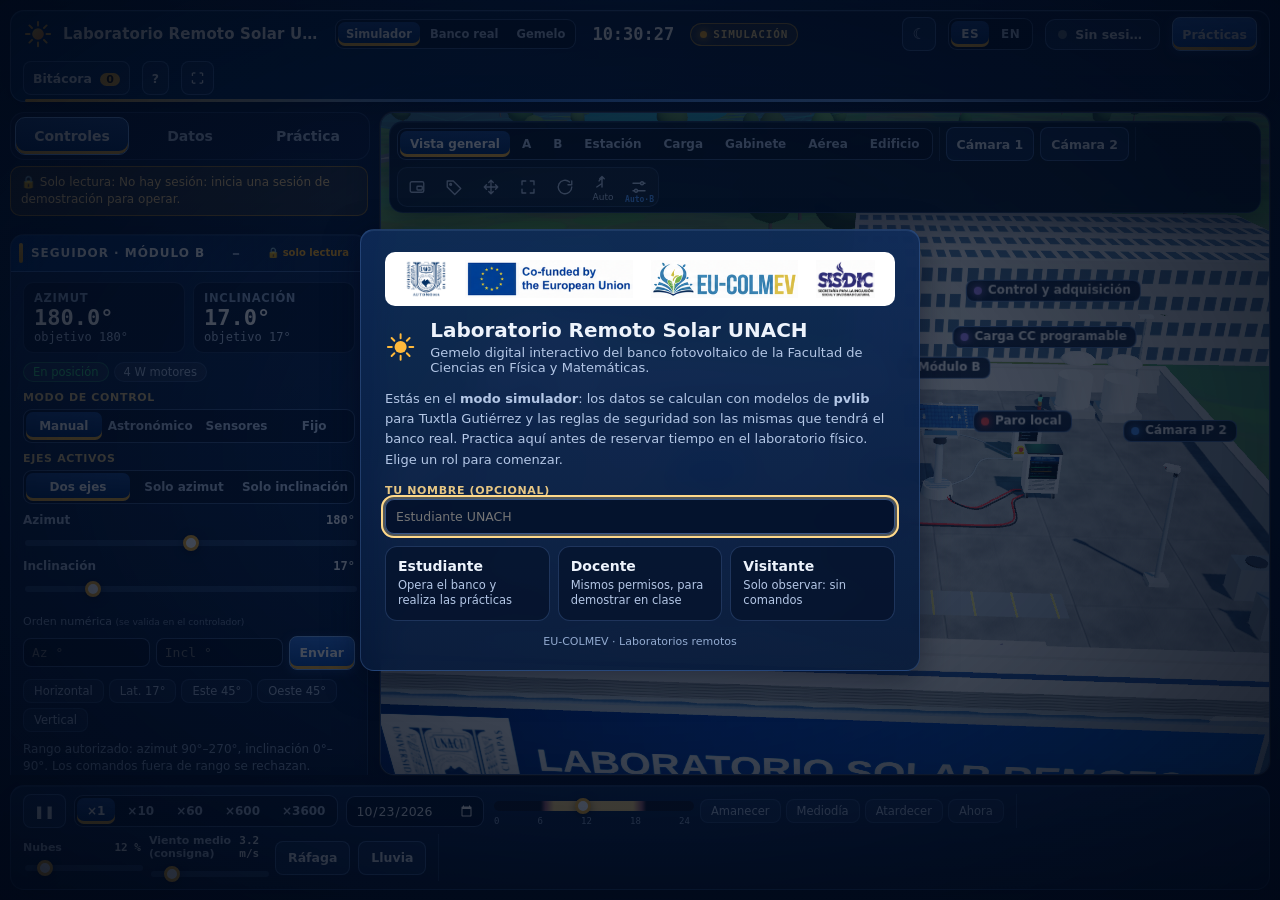
==== laboratorio-solar-3d/index.html @ a208cac0 "Merge pull request #14 from Jairomcarmona/claude/project-thread-ksfyck Sombreado parcial en el model" ====
<!doctype html>
<html lang="es">
<head>
  <meta charset="utf-8">
  <meta name="viewport" content="width=device-width, initial-scale=1, viewport-fit=cover">
  <title data-i18n="index.page.laboratorio_solar_remoto_unach">Laboratorio Solar Remoto UNACH</title>
  <meta name="description" content="Gemelo digital interactivo del laboratorio remoto de energía solar fotovoltaica de la UNACH (EU-COLMEV)">
  <meta name="color-scheme" content="dark">
  <link rel="stylesheet" href="css/styles.css">
  <link rel="stylesheet" href="css/theme.css">
  <script src="js/theme.js"></script>
</head>
<body>
<div id="glFail" class="modal" role="alertdialog" aria-labelledby="glFailTitle" aria-describedby="glFailText" hidden>
  <div class="card glass">
    <h2 id="glFailTitle" data-i18n="index.glFailTitle.no_se_pudieron_iniciar">No se pudieron iniciar los gráficos 3D</h2>
    <p class="lead" id="glFailText" data-i18n="index.glFailText.este_navegador_o_equipo">Este navegador o equipo no ofreció WebGL, que el simulador necesita para dibujar el banco. Tu avance guardado se conserva.</p>
    <ul class="lead">
      <li data-i18n="index.glFail.actualiza_el_navegador_chrome">Actualiza el navegador (Chrome, Edge, Firefox o Safari recientes) y reinicia la página.</li>
      <li data-i18n="index.glFail.activa_la_aceleracion_por">Activa la aceleración por hardware en los ajustes del navegador y cierra otras pestañas pesadas.</li>
      <li data-i18n-html="index.glFail.en_equipos_modestos_prueba">En equipos modestos prueba el modo de calidad baja: añade <code>?q=low</code> a la dirección.</li>
      <li data-i18n-html="index.glFail.comprueba_en_about_gpu">Comprueba en <code>about:gpu</code> (Chrome) o en <code>webglreport.com</code> si WebGL está disponible.</li>
    </ul>
    <p class="hint" id="glFailWhy"></p>
    <div class="row3"><button class="btn accent" type="button" id="glRetry" data-i18n="index.glRetry.reintentar">Reintentar</button><button class="btn" type="button" id="glLow" data-i18n="index.glLow.reintentar_en_calidad_baja">Reintentar en calidad baja</button></div>
  </div>
</div>
<div id="glLost" class="robanner linklost" role="alert" hidden><b>⚠</b> <span data-i18n="index.glLost.se_perdio_el_contexto">Se perdió el contexto gráfico (la tarjeta de video lo reinició). El simulador sigue calculando; la imagen 3D volverá sola. Si no vuelve, pulsa «Recargar».</span> <button class="btn" type="button" id="glReload" data-i18n="index.glReload.recargar">Recargar</button></div>
<div id="app">
  <header id="topbar" class="glass">
      <div class="brand">
        <svg viewBox="0 0 32 32" width="30" height="30" aria-hidden="true"><defs><linearGradient id="bg1" x1="0" y1="0" x2="1" y2="1"><stop offset="0" stop-color="#ffcf4d"/><stop offset="1" stop-color="#ff8a1f"/></linearGradient></defs><circle cx="16" cy="16" r="6.2" fill="url(#bg1)"/><g stroke="#ffb93b" stroke-width="2" stroke-linecap="round"><path d="M16 3v4M16 25v4M3 16h4M25 16h4M6.8 6.8l2.8 2.8M22.4 22.4l2.8 2.8M25.2 6.8l-2.8 2.8M9.6 22.4l-2.8 2.8"/></g></svg>
        <div><b data-i18n="index.topbar.laboratorio_remoto_solar_unach">Laboratorio Remoto Solar UNACH</b><span data-i18n="index.topbar.gemelo_digital_eu_colmev">Gemelo digital · EU-COLMEV</span></div>
      </div>
      <div class="seg" id="sourceSwitch" role="group" aria-label="Fuente de datos" data-i18n-attr="aria-label:index.sourceSwitch.fuente_de_datos">
        <button class="on" data-src="sim" title="Datos simulados con pvlib" data-i18n="index.sourceSwitch.simulador" data-i18n-attr="title:index.sourceSwitch.datos_simulados_con_pvlib">Simulador</button>
        <button data-src="ws" disabled title="Disponible cuando la página se sirve desde el servidor del laboratorio" data-i18n="index.sourceSwitch.banco_real" data-i18n-attr="title:index.sourceSwitch.disponible_cuando_la_pagina">Banco real</button>
        <button data-src="twin" disabled title="Modelo del simulador alimentado con el ambiente medido por el banco" data-i18n="index.sourceSwitch.gemelo" data-i18n-attr="title:index.sourceSwitch.modelo_del_simulador_alimentado">Gemelo</button>
      </div>
      <div class="clock" id="clock">
        <b id="clockTime">--:--:--</b>
        <span id="clockDate">—</span><em id="clockPause" class="clockpause"></em>
      </div>
      <div class="simbadge" id="simBadge" title="Modo simulador: datos calculados con pvlib. Pulsa ? para ver el alcance del modelo."><i></i>SIMULACIÓN</div>
      <div class="sunchip" id="sunChip" title="Posición solar calculada con el algoritmo validado contra pvlib" data-i18n-attr="title:index.sunChip.posicion_solar_calculada_con"><span id="sunIcon">☀</span><span id="sunTxt">—</span></div>
      <div class="spacer"></div>
            <button type="button" class="btn quiet" id="themeBtn" data-theme-toggle aria-pressed="false" aria-label="Cambiar tema claro/oscuro" title="Cambiar tema claro/oscuro"><span class="ico-dark" aria-hidden="true">☾</span><span class="ico-light" aria-hidden="true">☀</span></button>
            <div class="seg" id="langSwitch" role="group" aria-label="Idioma de la interfaz" data-i18n-attr="aria-label:ui.lang.label"><button type="button" data-lang="es" lang="es" title="Español" aria-pressed="true">ES</button><button type="button" data-lang="en" lang="en" title="English" aria-pressed="false">EN</button></div>
      <button class="chip" id="sessionBtn"><i class="led off"></i><span id="sessionTxt">Sin sesión</span></button>
      <button class="btn accent" id="btnPractices" data-i18n="index.btnPractices.practicas">Prácticas</button>
      <button class="btn" id="btnLog"><span data-i18n="index.btnLog.bitacora">Bitácora</span> <em id="logCount">0</em></button>
      <button class="btn icon" id="btnHelp" title="Ayuda y atajos (?)" aria-label="Ayuda y atajos de teclado" data-i18n-attr="title:index.btnHelp.ayuda_y_atajos;aria-label:index.btnHelp.ayuda_y_atajos_de">?</button>
      <button class="btn icon" id="btnFull" title="Pantalla completa" aria-label="Pantalla completa" data-i18n-attr="title:index.btnFull.pantalla_completa;aria-label:index.btnFull.pantalla_completa">⛶</button>
    </header>
  <nav id="viewtabs" role="tablist" aria-label="Secciones" aria-orientation="horizontal" data-i18n-attr="aria-label:index.viewtabs.secciones">
    <button role="tab" data-view="scene" id="vtScene" aria-controls="stagecell" data-i18n="index.vtScene.escena">Escena</button>
    <button role="tab" data-view="controls" id="vtControls" aria-controls="left" data-i18n="index.vtControls.controles">Controles</button>
    <button role="tab" data-view="data" id="vtData" aria-controls="right" data-i18n="index.vtData.datos">Datos</button>
    <button role="tab" data-view="practice" id="vtPractice" aria-controls="sidePractice" data-i18n="index.vtPractice.practica">Práctica</button>
  </nav>
  <aside id="left" class="col">
      <div id="linkBanner" class="robanner linklost" role="status" hidden><b>⚠</b> <span id="linkTxt" data-i18n="index.linkBanner.enlace_con_el_banco">Enlace con el banco cortado (simulado). Lo que ves es el estado de la simulación local, no telemetría recibida del banco. Si el enlace sigue cortado, el watchdog llevará el seguidor a posición segura y bloqueará la operación.</span></div>
      <div id="roBanner" class="robanner" role="status" hidden><b>🔒</b> <span id="roTxt"></span></div>
      <p class="robanner" id="twinCtlNote" role="status" hidden data-i18n="index.twinCtlNote.gemelo_solo_observacion">Modo Gemelo: solo observación. Los controles están atenuados porque aquí no se opera el banco; para operarlo usa «Banco real».</p>
      <section class="panel glass" id="pTracker">
        <h3><span data-i18n="index.pTracker.seguidor_modulo_b">Seguidor · Módulo B</span> <button class="fold" aria-label="Plegar" data-i18n-attr="aria-label:index.pTracker.plegar">–</button></h3>
        <div class="body">
          <div class="row2 stat">
            <div><label data-i18n="index.pTracker.azimut">Azimut</label><b id="trAz">—</b><small id="trAzT">objetivo —</small></div>
            <div><label data-i18n="index.pTracker.inclinacion">Inclinación</label><b id="trTilt">—</b><small id="trTiltT">objetivo —</small></div>
          </div>
          <div id="trState" class="statebar"></div>
          <label class="lbl" data-i18n="index.pTracker.modo_de_control">Modo de control</label>
          <div class="seg wide" id="trModes">
            <button data-mode="manual" data-i18n="index.trModes.manual">Manual</button><button data-mode="astro" data-i18n="index.trModes.astronomico">Astronómico</button><button data-mode="sensor" data-i18n="index.trModes.sensores">Sensores</button><button data-mode="fixed" data-i18n="index.trModes.fijo">Fijo</button>
          </div>
          <label class="lbl" data-i18n="index.pTracker.ejes_activos">Ejes activos</label>
          <div class="seg wide" id="trAxes">
            <button data-axes="both" data-i18n="index.trAxes.dos_ejes">Dos ejes</button><button data-axes="az" data-i18n="index.trAxes.solo_azimut">Solo azimut</button><button data-axes="tilt" data-i18n="index.trAxes.solo_inclinacion">Solo inclinación</button>
          </div>
          <div class="slider"><label for="azSlider"><span data-i18n="index.pTracker.azimut">Azimut</span> <output id="azOut">180°</output></label><input type="range" id="azSlider" min="60" max="300" step="1" value="180"></div>
          <div class="slider"><label for="tiltSlider"><span data-i18n="index.pTracker.inclinacion">Inclinación</span> <output id="tiltOut">17°</output></label><input type="range" id="tiltSlider" min="0" max="100" step="1" value="17"></div>
          <div class="numcmd" id="trNum">
            <label data-i18n-html="index.trNum.orden_numerica_se_valida">Orden numérica <small>(se valida en el controlador)</small></label>
            <div class="numrow"><input type="number" id="numAz" step="0.1" placeholder="Az °" aria-label="Azimut en grados" data-i18n-attr="aria-label:index.numAz.azimut_en_grados;placeholder:index.numAz.az"><input type="number" id="numTilt" step="0.1" placeholder="Incl °" aria-label="Inclinación en grados" data-i18n-attr="aria-label:index.numTilt.inclinacion_en_grados;placeholder:index.numTilt.incl"><button class="btn accent" id="btnNumGo" data-i18n="index.btnNumGo.enviar">Enviar</button></div>
          </div>
          <div class="chips" id="trPresets">
            <button data-az="180" data-tilt="0" data-i18n="index.trPresets.horizontal">Horizontal</button><button data-az="180" data-tilt="17" data-i18n="index.trPresets.lat_17">Lat. 17°</button><button data-az="120" data-tilt="45" data-i18n="index.trPresets.este_45">Este 45°</button><button data-az="240" data-tilt="45" data-i18n="index.trPresets.oeste_45">Oeste 45°</button><button data-az="180" data-tilt="90" data-i18n="index.trPresets.vertical">Vertical</button>
          </div>
          <p class="hint" id="trHint">Rango autorizado: azimut 90°–270°, inclinación 0°–90°. Los comandos fuera de rango se rechazan.</p>
        </div>
      </section>

      <section class="panel glass" id="pLoad">
        <h3><span data-i18n="index.pLoad.carga_cc_programable">Carga CC programable</span> <button class="fold" aria-label="Plegar" data-i18n-attr="aria-label:index.pLoad.plegar">–</button></h3>
        <div class="body">
          <div class="seg wide wrap" id="loadModes">
            <button data-mode="mppt" data-gloss-hint="mppt" data-i18n="index.loadModes.mppt">MPPT</button><button data-mode="cv" data-i18n="index.loadModes.tension">Tensión</button><button data-mode="cr" data-i18n="index.loadModes.resistencia">Resistencia</button><button data-mode="oc" data-i18n="index.loadModes.abierto">Abierto</button><button data-mode="sc" data-i18n="index.loadModes.cortocirc">Cortocirc.</button>
          </div>
          <div class="slider" id="loadSliderWrap"><label for="loadSp"><span id="loadSpLabel">Tensión</span> <output id="loadSpOut">82 % Voc</output></label><input type="range" id="loadSp" min="5" max="100" step="1" value="82"></div>
          <div class="numrow" id="loadNumRow"><input type="number" id="loadNum" step="0.1" aria-label="Valor de consigna" data-i18n-attr="aria-label:index.loadNum.valor_de_consigna"><span id="loadNumUnit">% Voc</span><button class="btn" id="btnLoadNum" data-i18n="index.btnLoadNum.aplicar">Aplicar</button></div>
          <button class="btn wide accent" id="btnSweep">Barrido I‑V automático (10 s)</button>
          <p class="hint" data-i18n="index.pLoad.el_barrido_fija_el">El barrido fija el tiempo en ×1 y recorre la tensión de 0 a Voc en ambos módulos al mismo tiempo.</p>
        </div>
      </section>

      <section class="panel glass" id="pSafety">
        <h3><span data-i18n="index.pSafety.seguridad_y_enlace">Seguridad y enlace</span> <button class="fold" aria-label="Plegar" data-i18n-attr="aria-label:index.pSafety.plegar">–</button></h3>
        <div class="body">
          <div class="safebadge" id="safeBadge"><i class="lamp green"></i><div><b id="safeState">Normal</b><small id="safeDetail">Todos los enclavamientos cumplidos</small></div></div>
          <div class="gauge"><label><span data-i18n="index.pSafety.viento">Viento</span> <output id="windOut">0 m/s</output></label><div class="bar"><i id="windBar"></i><u id="windThr"></u></div></div>
          <div class="row3">
            <button class="btn danger" id="btnEstop" data-i18n="index.btnEstop.paro_de_emergencia">Paro de emergencia</button>
            <button class="btn" id="btnReset" title="Solo el técnico en sitio puede restablecer" data-i18n="index.btnReset.restablecer_tecnico" data-i18n-attr="title:index.btnReset.solo_el_tecnico_en">Restablecer (técnico)</button>
          </div>
          <div class="row3">
            <button class="btn" id="btnComms">Cortar enlace</button>
            <button class="btn" id="btnAck" data-i18n="index.btnAck.reconocer_falla">Reconocer falla</button>
          </div>
          <p class="hint" id="safeHint" data-i18n="index.safeHint.los_limites_de_proteccion">Los límites de protección los gestiona el controlador local.</p>
        </div>
      </section>
    </aside>
  <div class="sep" id="sepL" role="separator" aria-orientation="vertical" aria-label="Ajustar el ancho del panel de controles" aria-controls="left" tabindex="0" data-i18n-attr="aria-label:index.sepL.ajustar_el_ancho_del"></div>
  <main id="stagecell" aria-label="Escena 3D del laboratorio" data-i18n-attr="aria-label:index.stagecell.escena_3d_del_laboratorio">
    <div id="stage"></div>
    <div id="overlay">
      <nav id="viewbar" class="glass">
      <div class="seg" id="viewSeg"></div>
      <span class="sep"></span>
      <button class="btn" id="btnCam1" data-i18n="index.btnCam1.camara_1">Cámara 1</button><button class="btn" id="btnCam2" data-i18n="index.btnCam2.camara_2">Cámara 2</button>
      <span class="sep"></span>
      <div id="tools" role="group" aria-label="Herramientas de vista" data-i18n-attr="aria-label:index.tools.herramientas_de_vista">
        <button class="tbtn" id="btnPip" title="Imagen de la cámara 2 en un recuadro" data-i18n-attr="title:index.btnPip.imagen_de_la_camara"><svg viewBox="0 0 24 24" width="18" height="18" fill="none" stroke="currentColor" stroke-width="1.8" stroke-linecap="round" stroke-linejoin="round" aria-hidden="true"><rect x="3" y="5" width="18" height="14" rx="2"/><rect x="12" y="11" width="7" height="5" rx="1"/></svg></button>
        <button class="tbtn" id="btnLabels" title="Etiquetas: principales / todas / ninguna (L)"><svg viewBox="0 0 24 24" width="18" height="18" fill="none" stroke="currentColor" stroke-width="1.8" stroke-linecap="round" stroke-linejoin="round" aria-hidden="true"><path d="M3 12V4h8l10 10-8 8z"/><circle cx="7.5" cy="8.5" r="1.2"/></svg></button>
        <button class="tbtn" id="btnFree" title="Cámara libre: W A S D, Q/E, arrastrar (F)" data-i18n-attr="title:index.btnFree.camara_libre_w_a"><svg viewBox="0 0 24 24" width="18" height="18" fill="none" stroke="currentColor" stroke-width="1.8" stroke-linecap="round" stroke-linejoin="round" aria-hidden="true"><path d="M12 3v18M3 12h18M12 3l-3 3M12 3l3 3M12 21l-3-3M12 21l3-3M3 12l3-3M3 12l3 3M21 12l-3-3M21 12l-3 3"/></svg></button>
        <button class="tbtn" id="btnClean" title="Vista limpia: oculta paneles (H)" data-i18n-attr="title:index.btnClean.vista_limpia_oculta_paneles"><svg viewBox="0 0 24 24" width="18" height="18" fill="none" stroke="currentColor" stroke-width="1.8" stroke-linecap="round" stroke-linejoin="round" aria-hidden="true"><path d="M4 9V4h5M20 9V4h-5M4 15v5h5M20 15v5h-5"/></svg></button>
        <button class="tbtn" id="btnOrbit" title="Rotación automática" data-i18n-attr="title:index.btnOrbit.rotacion_automatica"><svg viewBox="0 0 24 24" width="18" height="18" fill="none" stroke="currentColor" stroke-width="1.8" stroke-linecap="round" stroke-linejoin="round" aria-hidden="true"><path d="M21 12a9 9 0 1 1-3-6.7"/><path d="M21 4v5h-5"/></svg></button>
        <button class="tbtn" id="btnAids" title="Ayudas 3D" aria-label="Ayudas 3D" data-i18n-attr="title:index.btnAids.ayudas_3d;aria-label:index.btnAids.ayudas_3d"><svg viewBox="0 0 24 24" width="18" height="18" fill="none" stroke="currentColor" stroke-width="1.8" stroke-linecap="round" stroke-linejoin="round" aria-hidden="true"><path d="M12 20V6M12 6l-3 3M12 6l3 3"/><path d="M5 20l6-4"/><path d="M8 12a5 5 0 0 1 4-3"/></svg><span class="tl" id="aidsTxt">Auto</span></button>
        <button class="tbtn" id="btnQuality" title="Calidad gráfica" data-i18n-attr="title:index.btnQuality.calidad_grafica"><svg viewBox="0 0 24 24" width="18" height="18" fill="none" stroke="currentColor" stroke-width="1.8" stroke-linecap="round" stroke-linejoin="round" aria-hidden="true"><path d="M4 7h10M18 7h2M4 17h2M10 17h10"/><circle cx="16" cy="7" r="2"/><circle cx="8" cy="17" r="2"/></svg><small id="qTxt">Auto</small></button>
      </div>
    </nav>
      <div id="midcol">
    <div id="practiceGuide" class="glass" hidden></div>
    <div id="infocard" class="glass" hidden>
      <button class="x" aria-label="Cerrar" data-i18n-attr="aria-label:index.infocard.cerrar">×</button>
      <span class="kind" id="icKind"></span>
      <h4 id="icTitle"></h4>
      <p id="icText"></p>
      <dl id="icLive"></dl>
      <div class="row3"><button class="btn" id="icFocus" data-i18n="index.icFocus.acercar_camara">Acercar cámara</button><button class="btn" id="icCam" hidden data-i18n="index.icCam.ver_camara">Ver cámara</button></div>
    </div>
    <div id="logpanel" class="glass" hidden>
      <h3><span data-i18n="index.logpanel.bitacora_de_la_sesion">Bitácora de la sesión</span> <button class="x" aria-label="Cerrar" data-i18n-attr="aria-label:index.logpanel.cerrar">×</button></h3>
      <div class="chips" id="logFilter"><button class="on" data-f="all" data-i18n="index.logFilter.todo">Todo</button><button data-f="cmd" data-i18n="index.logFilter.comandos">Comandos</button><button data-f="warn" data-i18n="index.logFilter.alertas">Alertas</button></div>
      <ol id="logList"></ol>
    </div>

    </div>
    </div>
    
    <div id="povOverlay" hidden>
      <div class="rec"><i></i><b id="povName" data-i18n="app.cam_1_vista_general">CÁM 1</b><span id="povTime">—</span></div>
      <button class="btn" id="povExit" data-i18n="index.povExit.salir_de_la_camara">Salir de la cámara</button>
      <div class="povmeta" id="povMeta"></div>
    </div>
    <div id="freeHud" class="glass" hidden data-i18n-html="index.freeHud.camara_libre_w_a"><b>Cámara libre</b> · <kbd>W A S D</kbd> mover · <kbd>Q</kbd>/<kbd>E</kbd> bajar/subir · arrastra para mirar · <kbd>Shift</kbd> rápido · rueda = velocidad · <kbd>F</kbd> o <kbd>Esc</kbd> salir</div>
  </main>
  <div class="sep" id="sepR" role="separator" aria-orientation="vertical" aria-label="Ajustar el ancho del panel de datos" aria-controls="right" tabindex="0" data-i18n-attr="aria-label:index.sepR.ajustar_el_ancho_del"></div>
  <aside id="right" class="col">
      <section class="panel glass" id="pData">
        <h3><span data-i18n="index.pData.telemetria_en_vivo">Telemetría en vivo</span> <button class="fold" aria-label="Plegar" data-i18n-attr="aria-label:index.pData.plegar">–</button></h3>
        <div class="body">
          <div class="twinbox" id="twinBox" hidden>
            <div class="robanner twinwarn" id="twinWarn" role="status" hidden></div>
            <table class="mini twintbl" aria-labelledby="twinCap">
              <caption id="twinCap" data-i18n="index.twinbox.medido_modelo_diferencia">Banco medido contra modelo del gemelo</caption>
              <thead><tr><th scope="col"></th><th scope="col" data-i18n="index.twinbox.medido">Medido</th><th scope="col" data-i18n="index.twinbox.modelo">Modelo</th><th scope="col" data-i18n="index.twinbox.diferencia">Diferencia</th></tr></thead>
              <tbody>
                <tr><th scope="row">A</th><td id="twAm">—</td><td id="twAmod">—</td><td id="twAd">—</td></tr>
                <tr><th scope="row">B</th><td id="twBm">—</td><td id="twBmod">—</td><td id="twBd">—</td></tr>
              </tbody>
            </table>
            <p class="hint" id="twinUnc"></p>
          </div>
          <div class="cmp">
            <div class="mod a" id="cardA">
              <header><b>A</b><span data-i18n="index.cardA.fijo_180_17">fijo · 180° / 17°</span></header>
              <div class="big"><b id="pA">0</b><small>W</small></div>
              <div class="pbar"><i id="pAbar"></i><u id="pAmax"></u></div>
              <p class="shadeinfo" id="shA" role="status" hidden></p>
              <dl><dt>G</dt><dd id="gA">0</dd><dt data-i18n="index.cardA.t_celda">T celda</dt><dd id="tA">0</dd><dt>V</dt><dd id="vA">0</dd><dt>I</dt><dd id="iA">0</dd><dt>E</dt><dd id="eA">0</dd><dt>η</dt><dd id="etaA">0</dd></dl>
            </div>
            <div class="gains">
              <div class="gain" id="diffBadge"><small data-i18n="index.diffBadge.diferencia_de_potencia_ahora">Diferencia de potencia ahora</small><b id="diffTxt">—</b><em>P_B/P_A − 1</em></div>
              <div class="gain" id="gainBadge"><small data-i18n="index.gainBadge.ganancia_de_energia_de">Ganancia de energía de esta corrida</small><b id="gainTxt">—</b><em>E_B/E_A − 1</em></div>
            </div>
            <div class="mod b" id="cardB">
              <header><b>B</b><span id="bOrient">móvil</span></header>
              <div class="big"><b id="pB">0</b><small>W</small></div>
              <div class="pbar"><i id="pBbar"></i><u id="pBmax"></u></div>
              <p class="shadeinfo" id="shB" role="status" hidden></p>
              <dl><dt>G</dt><dd id="gB">0</dd><dt data-i18n="index.cardB.t_celda">T celda</dt><dd id="tB">0</dd><dt>V</dt><dd id="vB">0</dd><dt>I</dt><dd id="iB">0</dd><dt>E</dt><dd id="eB">0</dd><dt>η</dt><dd id="etaB">0</dd></dl>
            </div>
          </div>
          <div class="envwrap"><div class="compassbox"><canvas id="compass" width="200" height="200" aria-label="Rosa de los vientos" data-i18n-attr="aria-label:index.compass.rosa_de_los_vientos"></canvas><div class="cleg"><span data-i18n-html="index.pData.viento"><i style="background:#2fb4ff"></i>viento</span><span data-i18n-html="index.pData.sol"><i style="background:#ffd34d"></i>Sol</span><span><i style="background:#ffb020"></i>B</span><span><i style="background:#35d07f"></i>A</span></div></div>
          <div class="env">
            <div><label data-gloss="ghi" tabindex="0" role="button" title="¿Qué es la GHI? (glosario)" data-i18n="index.pData.ghi" data-i18n-attr="title:index.pData.que_es_la_ghi">GHI</label><b id="eGhi">0</b><small>W/m²</small></div>
            <div><label data-gloss="dni" tabindex="0" role="button" title="DNI: valor derivado del modelo, no medido por el piranómetro (glosario)" data-i18n="index.pData.dni" data-i18n-attr="title:index.pData.dni_valor_derivado_del">DNI</label><b id="eDni">0</b><small>W/m²</small></div>
            <div><label data-i18n="index.pData.t_amb">T amb</label><b id="eTa">0</b><small>°C</small></div>
            <div><label data-i18n="index.pData.hr">HR</label><b id="eRh">0</b><small>%</small></div>
            <div><label data-i18n="index.pData.viento_ahora">Viento ahora</label><b id="eWind">0</b><small>m/s <span id="eWindSet"></span></small></div>
            <div><label data-i18n="index.pData.lluvia">Lluvia</label><b id="eRain">0</b><small data-i18n="index.pData.mm">mm</small></div>
          </div></div>
          <div class="tabs" id="chartTabs" role="tablist" aria-label="Gráfica" data-i18n-attr="aria-label:index.chartTabs.grafica">
            <button class="on" data-tab="power" role="tab" aria-selected="true" data-i18n="index.chartTabs.potencia">Potencia</button><button data-tab="day" role="tab" aria-selected="false" data-i18n="index.chartTabs.dia">Día</button><button data-tab="iv" role="tab" aria-selected="false">I‑V / P‑V</button><button data-tab="energy" role="tab" aria-selected="false" data-i18n="index.chartTabs.energia">Energía</button><button data-tab="run" role="tab" aria-selected="false" data-i18n="index.chartTabs.corrida">Corrida</button><button data-tab="analysis" role="tab" aria-selected="false" data-i18n="index.chartTabs.analisis">Análisis</button>
          </div>
          <div id="chartNote" class="chartnote"></div><div class="chartbox"><canvas id="chart" role="img" aria-label="Gráfica de la pestaña seleccionada. Hay una tabla equivalente debajo." data-i18n-attr="aria-label:ui.chart.aria"></canvas></div>
          <div id="runPane" hidden></div>
          <div id="analysisPane" hidden></div>
          <div id="sweepPane" hidden></div>
          <details id="chartTableWrap" class="tablewrap"><summary data-i18n="index.chartTableWrap.ver_los_datos_de">Ver los datos de la gráfica como tabla</summary><table id="chartTable" class="mini"></table></details>
          <div class="acq" id="acqBox" role="group" aria-label="Adquisición de datos" data-i18n-attr="aria-label:index.acqBox.adquisicion_de_datos">
            <div class="acqhead"><b id="acqState" class="acqstate">■ Sin corrida</b><span id="acqCount" class="acqcount"></span></div>
            <div class="row3"><button class="btn accent" id="btnAcq" aria-pressed="false">Iniciar adquisición</button><button class="btn" id="btnNewRun" title="Crea una corrida nueva y vacía (detiene la actual)" data-i18n="index.btnNewRun.corrida_nueva" data-i18n-attr="title:index.btnNewRun.crea_una_corrida_nueva">Corrida nueva</button></div>
            <p class="hint" id="acqBasis"></p>
            <div class="row3"><button class="btn" id="btnCsv" title="Descarga la corrida actual (o la última de la sesión)" data-i18n="index.btnCsv.descargar_csv" data-i18n-attr="title:index.btnCsv.descarga_la_corrida_actual">Descargar CSV</button><button class="btn" id="btnRuns" aria-expanded="false" aria-controls="runsPanel" data-i18n="index.btnRuns.corridas_guardadas">Corridas guardadas…</button></div>
            <div id="runsPanel" class="runspanel" hidden><div id="runsList"></div></div>
            <div class="row3"><button class="btn" id="btnResetE" title="Abre un nuevo segmento de integración; no borra las muestras" data-i18n="index.btnResetE.energia_a_cero_nuevo" data-i18n-attr="title:index.btnResetE.abre_un_nuevo_segmento">Energía a cero (nuevo segmento)</button><button class="btn" id="btnResetRain" title="Solo pone a cero el acumulado de lluvia" data-i18n="index.btnResetRain.lluvia_a_cero" data-i18n-attr="title:index.btnResetRain.solo_pone_a_cero">Lluvia a cero</button></div>
          </div>
        </div>
      </section>
    </aside>
  <section id="sidePractice" class="col" aria-label="Práctica" tabindex="-1" data-i18n-attr="aria-label:index.sidePractice.practica">
      <div id="practiceHolder"></div>
      <div id="practiceEmpty" class="panel glass emptyp"><h3>Práctica guiada</h3><div class="body"><p class="hint" data-i18n="index.practiceEmpty.no_hay_una_guia">No hay una guía abierta. Abre el listado para empezar, continuar o consultar una práctica.</p><button class="btn accent" id="btnPracticesSide" data-i18n="index.btnPracticesSide.abrir_listado_de_practicas">Abrir listado de prácticas</button></div></div>
    </section>
  <footer id="dock" class="glass">
      <div class="grp" id="gTime">
        <button class="btn icon" id="btnPlay" title="Pausar / reanudar" aria-label="Pausar">❚❚</button>
        <div class="seg" id="speedSeg"><button data-s="1">×1</button><button data-s="10">×10</button><button data-s="60">×60</button><button data-s="600">×600</button><button data-s="3600">×3600</button></div>
        <input type="date" id="dateIn" aria-label="Fecha" data-i18n-attr="aria-label:index.dateIn.fecha">
        <div class="solarclock"><input type="range" id="timeSlider" min="0" max="1439" step="1" value="630" aria-label="Hora del día" data-i18n-attr="aria-label:index.timeSlider.hora_del_dia"><div class="ticks"><span>0</span><span>6</span><span>12</span><span>18</span><span>24</span></div></div>
        <div class="chips"><button id="qDawn" data-i18n="index.qDawn.amanecer">Amanecer</button><button id="qNoon" data-i18n="index.qNoon.mediodia">Mediodía</button><button id="qDusk" data-i18n="index.qDusk.atardecer">Atardecer</button><button id="qNow" data-i18n="index.qNow.ahora">Ahora</button></div>
      </div>
      <div class="grp" id="gWeather">
        <div class="slider inline"><label for="cloudSlider"><span data-i18n="index.gWeather.nubes">Nubes</span> <output id="cloudOut">12 %</output></label><input type="range" id="cloudSlider" min="0" max="100" value="12"></div>
        <div class="slider inline"><label for="windSlider"><span data-i18n="index.gWeather.viento_medio_consigna">Viento medio (consigna)</span> <output id="windSetOut">3.2 m/s</output></label><input type="range" id="windSlider" min="0" max="22" step="0.2" value="3.2"></div>
        <button class="btn" id="btnGust" data-i18n="index.btnGust.rafaga">Ráfaga</button>
        <button class="btn" id="btnRain">Lluvia</button>
      </div>
      <div class="grp" id="gReal" hidden aria-live="off">
        <span class="chip" id="rlClock"></span>
        <span class="chip" id="rlOperator"></span>
        <span class="chip" id="rlLink"></span>
        <p class="hint" id="rlNote" data-i18n="index.gReal.condiciones_del_dia">Las condiciones (Sol, nubes, viento y lluvia) son las del día: no se pueden cambiar ni acelerar el tiempo.</p>
      </div>
    </footer>
</div>
<div id="practiceDrawer" class="glass" hidden></div>
<div id="overviewDlg" class="modal" role="dialog" aria-modal="true" aria-labelledby="ovTitle" hidden>
  <div class="card glass widecard"><button class="x" type="button" aria-label="Cerrar la vista de todos los pasos" data-i18n-attr="aria-label:index.overviewDlg.cerrar_la_vista_de">×</button><div id="ovBody"></div></div>
</div>
<div id="glossDlg" class="modal" role="dialog" aria-modal="true" aria-labelledby="glossTitle" hidden>
  <div class="card glass widecard"><button class="x" type="button" aria-label="Cerrar el glosario" data-i18n-attr="aria-label:index.glossDlg.cerrar_el_glosario">×</button><div id="glossBody"></div></div>
</div>
<div id="tourPop" class="tourpop glass" role="dialog" aria-modal="false" aria-labelledby="tourTitle" hidden>
  <b id="tourTitle"></b><p id="tourText"></p>
  <div class="row3"><button class="btn" type="button" id="tourPrev" data-i18n="index.tourPrev.anterior">Anterior</button><button class="btn accent" type="button" id="tourNext">Siguiente</button><button class="btn" type="button" id="tourSkip" data-i18n="index.tourSkip.omitir_recorrido">Omitir recorrido</button></div>
</div>
<div id="reportDlg" class="modal" role="dialog" aria-modal="true" aria-labelledby="rpTitle" hidden>
  <div class="card glass widecard"><button class="x" type="button" aria-label="Cerrar la vista del reporte" data-i18n-attr="aria-label:index.reportDlg.cerrar_la_vista_del">×</button>
    <h2 id="rpTitle" data-i18n="report.dialog_title">Reporte de la práctica</h2><p class="hint" id="rpNote"></p>
    <div class="row3"><button class="btn accent" type="button" id="rpPrint" data-i18n="index.rpPrint.imprimir_o_guardar_como">Imprimir o guardar como PDF</button><button class="btn" type="button" id="rpHtml" data-i18n="index.rpHtml.descargar_html">Descargar (.html)</button><button class="btn" type="button" id="rpMd" data-i18n="index.rpMd.descargar_md">Descargar (.md)</button></div>
    <iframe id="rpFrame" title="Vista previa del reporte" sandbox="allow-modals allow-same-origin" data-i18n-attr="title:index.rpFrame.vista_previa_del_reporte"></iframe>
  </div>
</div>
<div id="toasts" role="status" aria-live="polite" aria-atomic="false"></div>
<div id="liveRegion" class="sr" aria-live="polite" aria-atomic="true"></div>
<div id="helpDlg" class="modal" role="dialog" aria-modal="true" aria-labelledby="helpTitle" hidden>
      <div class="card glass helpcard">
        <button class="x" aria-label="Cerrar la ayuda" data-i18n-attr="aria-label:index.helpDlg.cerrar_la_ayuda">×</button>
        <h2 id="helpTitle" data-i18n="index.helpTitle.ayuda">Ayuda</h2>
        <h4 data-i18n="index.helpDlg.proyecto">Proyecto</h4>
        <div class="logostrip" role="group" aria-label="Instituciones del proyecto" data-i18n-attr="aria-label:index.helpDlg.instituciones_del_proyecto"><img src="assets/logos/unach.png" alt="Universidad Autónoma de Chiapas" data-i18n-attr="alt:index.helpDlg.universidad_autonoma_de_chiapas"><img src="assets/logos/ue-cofinanciado.png" alt="Cofinanciado por la Unión Europea" data-i18n-attr="alt:index.helpDlg.cofinanciado_por_la_union"><img src="assets/logos/eu-colmev.png" alt="EU-COLMEV" data-i18n-attr="alt:index.helpDlg.eu_colmev"><img src="assets/logos/sisdic.png" alt="Secretaría para la Inclusión Social y Diversidad Cultural (SISDIC)" data-i18n-attr="alt:index.helpDlg.secretaria_para_la_inclusion"></div>
        <p class="hint" data-i18n="index.helpDlg.laboratorio_remoto_solar_de">Laboratorio remoto solar de la UNACH · EU‑COLMEV.</p>
        <h4 data-i18n="index.helpDlg.acerca_del_simulador">Acerca del simulador</h4>
        <ul>
          <li data-i18n="index.helpDlg.posicion_solar_y_recurso">Posición solar y recurso con pvlib, módulo con modelo de un diodo y temperatura de celda con modelo de Faiman, calculados en tu navegador para Tuxtla Gutiérrez.</li>
          <li data-i18n="index.helpDlg.los_roles_estudiante_docente">Los roles (Estudiante, Docente, Visitante) definen qué comandos puedes enviar durante la sesión.</li>
          <li data-i18n="index.helpDlg.el_ruido_de_medicion">El ruido de medición es reproducible: el mismo escenario con la misma semilla produce los mismos resultados.</li>
        </ul>
        <h4 data-i18n="index.helpDlg.alcance_del_modelo">Alcance del modelo</h4>
        <ul>
          <li data-i18n="index.helpDlg.modela_irradiancia_viento_y">Modela irradiancia, viento y nubosidad sintéticos, módulos sin sombreado parcial ni suciedad, y un seguidor de dos ejes con sus enclavamientos.</li>
          <li data-i18n="index.helpDlg.los_parametros_del_modulo">Los parámetros del módulo (≈ 500 Wp, 2.28 × 1.13 m), los coeficientes térmicos, las velocidades de los motores y los umbrales de seguridad corresponden a una configuración de referencia.</li>
          <li data-i18n="index.helpDlg.los_limites_de_proteccion">Los límites de protección (viento ≥ 14 m/s, reanudación con &lt; 10 m/s durante 120 s simulados, watchdog de 6 s y rangos de movimiento) los gestiona el controlador local y no se modifican desde la interfaz.</li>
          <li data-i18n="index.helpDlg.la_adquisicion_registra_una">La adquisición registra una muestra por segundo de tiempo real del navegador.</li>
        </ul>
        <h4 data-i18n="index.helpDlg.atajos_de_teclado">Atajos de teclado</h4>
        <dl class="keys">
          <dt><kbd data-i18n="index.helpDlg.espacio">Espacio</kbd></dt><dd data-i18n-html="index.helpDlg.pausar_o_reanudar_el">Pausar o reanudar el <b>reloj solar</b> (el banco, el seguidor y los enclavamientos siguen activos)</dd>
          <dt><kbd>1</kbd>–<kbd>7</kbd></dt><dd data-i18n="index.helpDlg.vistas_de_camara_1">Vistas de cámara (1 = Restaurar vista general)</dd>
          <dt><kbd>L</kbd> · <kbd>H</kbd> · <kbd>F</kbd></dt><dd data-i18n="index.helpDlg.etiquetas_vista_limpia_camara">Etiquetas · vista limpia · cámara libre</dd>
          <dt><kbd>W A S D</kbd> <kbd>Q</kbd> <kbd>E</kbd></dt><dd data-i18n-html="index.helpDlg.en_camara_libre_mover">En cámara libre: mover, bajar, subir (<kbd>Shift</kbd> = rápido)</dd>
          <dt><kbd data-i18n="index.helpDlg.esc">Esc</kbd></dt><dd data-i18n="index.helpDlg.cierra_la_capa_superior">Cierra la capa superior abierta (ventana, panel, cámara)</dd>
          <dt><kbd>?</kbd></dt><dd data-i18n="index.helpDlg.esta_ayuda">Esta ayuda</dd>
        </dl>
        <p class="hint" data-i18n="index.helpDlg.los_atajos_se_ignoran">Los atajos se ignoran mientras escribes o usas un botón, control deslizante o campo, y con Ctrl, Alt o Meta pulsados.</p>
        <div class="row3"><button class="btn" type="button" id="helpTour" data-i18n="index.helpTour.recorrido_de_1_minuto">Recorrido de 1 minuto</button><button class="btn" type="button" id="helpGloss" data-i18n="index.helpGloss.glosario">Glosario</button></div>
        <button class="btn accent" data-close data-i18n="index.helpDlg.entendido">Entendido</button>
      </div>
    </div>
<div id="loginModal" class="modal" role="dialog" aria-modal="true" aria-labelledby="loginTitle" hidden>
      <div class="card glass">
<div class="logostrip" role="group" aria-label="Instituciones del proyecto" data-i18n-attr="aria-label:index.loginModal.instituciones_del_proyecto"><img src="assets/logos/unach.png" alt="Universidad Autónoma de Chiapas" data-i18n-attr="alt:index.loginModal.universidad_autonoma_de_chiapas"><img src="assets/logos/ue-cofinanciado.png" alt="Cofinanciado por la Unión Europea" data-i18n-attr="alt:index.loginModal.cofinanciado_por_la_union"><img src="assets/logos/eu-colmev.png" alt="EU-COLMEV" data-i18n-attr="alt:index.loginModal.eu_colmev"><img src="assets/logos/sisdic.png" alt="Secretaría para la Inclusión Social y Diversidad Cultural (SISDIC)" data-i18n-attr="alt:index.loginModal.secretaria_para_la_inclusion"></div>
        <div class="hero">
          <svg viewBox="0 0 32 32" width="44" height="44" aria-hidden="true"><circle cx="16" cy="16" r="6.2" fill="#ffb93b"/><g stroke="#ffb93b" stroke-width="2" stroke-linecap="round"><path d="M16 3v4M16 25v4M3 16h4M25 16h4M6.8 6.8l2.8 2.8M22.4 22.4l2.8 2.8M25.2 6.8l-2.8 2.8M9.6 22.4l-2.8 2.8"/></g></svg>
          <div><h2 id="loginTitle" data-i18n="index.loginTitle.laboratorio_remoto_solar_unach">Laboratorio Remoto Solar UNACH</h2><p data-i18n="index.loginModal.gemelo_digital_interactivo_del">Gemelo digital interactivo del banco fotovoltaico de la Facultad de Ciencias en Física y Matemáticas.</p></div>
        </div>
        <p class="lead" data-i18n-html="index.loginModal.estas_en_el_modo">Estás en el <b>modo simulador</b>: los datos se calculan con modelos de <b>pvlib</b> para Tuxtla Gutiérrez y las reglas de seguridad son las mismas que tendrá el banco real. Practica aquí antes de reservar tiempo en el laboratorio físico. Elige un rol para comenzar.</p>
        <label class="lbl" for="userName" data-i18n="index.loginModal.tu_nombre_opcional">Tu nombre (opcional)</label>
        <input type="text" id="userName" placeholder="Estudiante UNACH" maxlength="40" autocomplete="off" data-i18n-attr="placeholder:index.userName.estudiante_unach">
        <div class="roles">
          <button class="role" data-role="student"><b data-i18n="index.loginModal.estudiante">Estudiante</b><span data-i18n="index.loginModal.opera_el_banco_y">Opera el banco y realiza las prácticas</span></button>
          <button class="role" data-role="teacher"><b data-i18n="index.loginModal.docente">Docente</b><span data-i18n="index.loginModal.mismos_permisos_para_demostrar">Mismos permisos, para demostrar en clase</span></button>
          <button class="role" data-role="visitor"><b data-i18n="index.loginModal.visitante">Visitante</b><span data-i18n="index.loginModal.solo_observar_sin_comandos">Solo observar: sin comandos</span></button>
        </div>
        <p class="fine" data-i18n="index.loginModal.eu_colmev_wp3_laboratorios">EU‑COLMEV · Laboratorios remotos</p>
      </div>
    </div>

  <!-- Three.js r128 y complementos (copias locales: funciona sin conexión) -->
  <script src="js/lib/three.min.js"></script>
  <script src="js/lib/OrbitControls.js"></script>
  <script src="js/lib/Sky.js"></script>
  <script src="js/lib/CSS2DRenderer.js"></script>
  <script src="js/lib/CopyShader.js"></script>
  <script src="js/lib/LuminosityHighPassShader.js"></script>
  <script src="js/lib/Pass.js"></script>
  <script src="js/lib/ShaderPass.js"></script>
  <script src="js/lib/MaskPass.js"></script>
  <script src="js/lib/RenderPass.js"></script>
  <script src="js/lib/UnrealBloomPass.js"></script>
  <script src="js/lib/EffectComposer.js"></script>

  <!-- Configuración y datos generados con pvlib -->
  <script src="js/config.js"></script>
  <script src="i18n/es.js"></script>
  <script src="i18n/en.js"></script>
  <script src="js/i18n.js"></script>
  <script src="js/deploy.js"></script>
  <script src="data/pvlib_tuxtla.js"></script>

  <!-- Simulación física (sin dependencias de la escena) -->
  <script src="js/sim/solar.js"></script>
  <script src="js/sim/pvmodel.js"></script>
  <script src="js/sim/sensors.js"></script>
  <script src="js/sim/shade.js"></script>
  <script src="js/sim/weather.js"></script>
  <script src="js/sim/control.js"></script>
  <script src="js/sim/safety.js"></script>
  <script src="js/core/validate.js"></script>
  <script src="js/core/exporters.js"></script>
  <script src="js/core/calibration.js"></script>
  <script src="js/core/analysis.js"></script>
  <script src="js/core/store.js"></script>
  <script src="js/sim/engine.js"></script>
  <script src="js/data/wsSource.js"></script>
  <script src="js/data/dataSource.js"></script>

  <!-- Escena 3D -->
  <script src="js/scene/textures.js"></script>
  <script src="js/ui/logos.js"></script>
  <script src="js/scene/environment.js"></script>
  <script src="js/scene/pvModule.js"></script>
  <script src="js/scene/tracker.js"></script>
  <script src="js/scene/weatherStation.js"></script>
  <script src="js/scene/equipment.js"></script>
  <script src="js/scene/labels.js"></script>
  <script src="js/scene/aids.js"></script>
  <script src="js/scene/world.js"></script>
  <script src="js/scene/cameras.js"></script>

  <!-- Interfaz -->
  <script src="js/ui/layout.js"></script>
  <script src="js/ui/charts.js"></script>
  <script src="js/ui/runview.js"></script>
  <script src="js/ui/analysisview.js"></script>
  <script src="js/ui/report.js"></script>
  <script src="js/ui/practices.js"></script>
  <script src="js/ui/onboarding.js"></script>
  <script src="js/ui/app.js"></script>

  <script src="js/main.js"></script>
</body>
</html>
---- laboratorio-solar-3d/css/styles.css ----
:root {
  --bg: #05080c;
  --glass: rgba(9, 18, 30, .72);
  --glass-2: rgba(16, 30, 48, .66);
  --line: rgba(140, 200, 255, .16);
  --line-2: rgba(140, 200, 255, .3);
  --tx: #e7f1fb;
  --tx-2: #9db3c8;
  --tx-3: #6f8499;
  --accent: #2fb4ff;
  --solar: #ffb020;
  --ok: #35d07f;
  --bad: #ff4d4d;
  --violet: #a98bff;
  --mono: "JetBrains Mono", ui-monospace, "SF Mono", Menlo, monospace;
  --sans: Inter, system-ui, -apple-system, "Segoe UI", sans-serif;
  color-scheme: dark;
}
* { box-sizing: border-box; }
html, body { margin: 0; height: 100%; background: var(--bg); overflow: hidden; font-size: 16px; font-family: var(--sans); color: var(--tx); -webkit-font-smoothing: antialiased; }
#stage canvas { display: block; touch-action: none; }
button, input { font: inherit; color: inherit; }
button { cursor: pointer; }
[hidden] { display: none !important; }

/* ---------- etiquetas 3D ---------- */
.labels-layer { position: absolute; inset: 0; pointer-events: none; overflow: hidden; }
.tag-wrap { position: absolute; width: 0; height: 0; pointer-events: none; }
.tag { position: absolute; left: 0; bottom: 14px; transform: translateX(-50%); pointer-events: auto; cursor: pointer; font: 600 12px/1.15 var(--sans); color: #fff; letter-spacing: .01em;
  background: rgba(8, 22, 38, .74); border: 1px solid rgba(127, 212, 255, .5); border-radius: 999px; padding: 4px 10px 4px 8px; display: flex; gap: 6px; align-items: center; white-space: nowrap;
  backdrop-filter: blur(6px); transition: opacity .2s, background .15s, border-color .15s; }
.tag:hover, .tag.active { background: rgba(16, 52, 84, .9); border-color: var(--accent); }
.tag::after { content: ''; position: absolute; left: 50%; top: 100%; width: 1px; height: 12px; background: rgba(127, 212, 255, .75); }
.tag .dot { width: 8px; height: 8px; border-radius: 50%; background: var(--accent); box-shadow: 0 0 8px var(--accent); flex: none; }
.tag small { display: block; font-weight: 400; font-size: 10px; opacity: .72; }
.tag.a .dot { background: var(--ok); box-shadow: 0 0 8px var(--ok); }
.tag.b .dot { background: var(--solar); box-shadow: 0 0 8px var(--solar); }
.tag.load .dot, .tag.ctrl .dot { background: var(--violet); box-shadow: 0 0 8px var(--violet); }
.tag.safety .dot { background: var(--bad); box-shadow: 0 0 8px var(--bad); }
.tag.axis .dot { background: #fff; box-shadow: 0 0 8px #fff; }

/* ---------- capa de interfaz ---------- */
.glass { background: var(--glass); backdrop-filter: blur(14px) saturate(1.3); -webkit-backdrop-filter: blur(14px) saturate(1.3); border: 1px solid var(--line); border-radius: 14px; box-shadow: 0 10px 40px rgba(0, 0, 0, .35); }

.brand { display: flex; align-items: center; gap: 10px; min-width: 0; }
.brand b { display: block; font-size: 14px; letter-spacing: .01em; white-space: nowrap; }
.brand span { display: block; font-size: 11px; color: var(--tx-2); white-space: nowrap; }
.spacer { flex: 1; }
.clock { display: flex; flex-direction: column; line-height: 1.15; padding: 0 4px; }
.clock b { font: 600 17px var(--mono); }
.clock span { font-size: 11px; color: var(--tx-2); }
.sunchip { display: flex; align-items: center; gap: 6px; font: 500 12px var(--mono); color: var(--tx-2); padding: 5px 9px; border-radius: 999px; background: var(--glass-2); border: 1px solid var(--line); white-space: nowrap; }
#sunIcon { font-size: 15px; }

.btn { background: var(--glass-2); border: 1px solid var(--line-2); border-radius: 10px; padding: 7px 12px; font-size: 12.5px; font-weight: 600; color: var(--tx); transition: background .15s, border-color .15s, transform .05s; white-space: nowrap; }
.btn:hover { background: rgba(40, 80, 120, .5); border-color: var(--accent); }
.btn:active { transform: translateY(1px); }
.btn.accent { background: linear-gradient(180deg, #2a9fe8, #1c7fc2); border-color: #5fc7ff; color: #fff; }
.btn.accent:hover { background: linear-gradient(180deg, #3cb0f5, #2490d8); }
.btn.danger { background: linear-gradient(180deg, #d63a3a, #a82424); border-color: #ff7b7b; color: #fff; }
.btn.danger:hover { background: linear-gradient(180deg, #ec4747, #bb2a2a); }
.btn.icon { padding: 7px 10px; }
.btn.wide { width: 100%; }
.btn:disabled { opacity: .45; cursor: not-allowed; }
.btn.on { background: rgba(47, 180, 255, .28); border-color: var(--accent); }
.btn em { font-style: normal; background: var(--accent); color: #04121e; border-radius: 999px; padding: 0 6px; margin-left: 4px; font-size: 11px; }
.chip { display: inline-flex; align-items: center; gap: 8px; background: var(--glass-2); border: 1px solid var(--line-2); border-radius: 999px; padding: 7px 12px; font-size: 12.5px; font-weight: 600; }
.chip:hover { border-color: var(--accent); }
.led { width: 9px; height: 9px; border-radius: 50%; background: var(--ok); box-shadow: 0 0 8px var(--ok); display: inline-block; }
.led.off { background: #657789; box-shadow: none; }
.led.warn { background: var(--solar); box-shadow: 0 0 8px var(--solar); }
.led.bad { background: var(--bad); box-shadow: 0 0 8px var(--bad); }

.seg { display: inline-flex; background: rgba(0, 0, 0, .28); border: 1px solid var(--line); border-radius: 10px; padding: 2px; gap: 2px; }
.seg button { background: transparent; border: 0; border-radius: 8px; padding: 6px 10px; font-size: 12px; font-weight: 600; color: var(--tx-2); white-space: nowrap; }
.seg button:hover:not(:disabled) { color: var(--tx); background: rgba(255, 255, 255, .06); }
.seg button.on { background: rgba(47, 180, 255, .28); color: #fff; box-shadow: inset 0 0 0 1px var(--accent); }
.seg button:disabled { opacity: .5; cursor: not-allowed; }
.seg button i { font-style: normal; font-weight: 500; font-size: 10px; opacity: .7; margin-left: 4px; }
.seg.wide { display: flex; }
.seg.wide button { flex: 1; padding: 7px 4px; }
.seg.wrap { flex-wrap: wrap; }
.seg.wrap button { flex: 1 0 30%; }
.chips { display: flex; flex-wrap: wrap; gap: 5px; }
.chips button { background: rgba(255, 255, 255, .05); border: 1px solid var(--line); border-radius: 999px; padding: 4px 10px; font-size: 11.5px; color: var(--tx-2); font-weight: 500; }
.chips button:hover { color: var(--tx); border-color: var(--accent); }
.chips button.on { background: rgba(47, 180, 255, .25); color: #fff; border-color: var(--accent); }

/* ---------- columnas ---------- */
.panel h3 { margin: 0; padding: 10px 12px; font-size: 12px; font-weight: 700; letter-spacing: .08em; text-transform: uppercase; color: var(--tx-2); display: flex; justify-content: space-between; align-items: center; border-bottom: 1px solid var(--line); }
.panel .fold { background: none; border: 0; color: var(--tx-3); font-size: 16px; line-height: 1; padding: 0 4px; }
.panel .body { padding: 10px 12px 12px; display: flex; flex-direction: column; gap: 9px; }
.panel.folded .body { display: none; }
.lbl, label.lbl { font-size: 11px; color: var(--tx-3); text-transform: uppercase; letter-spacing: .07em; font-weight: 600; margin-bottom: -4px; display: block; }
.hint { margin: 0; font-size: 11.5px; line-height: 1.4; color: var(--tx-3); }
.row2 { display: grid; grid-template-columns: 1fr 1fr; gap: 8px; }
.row3 { display: flex; gap: 8px; }
.row3 .btn { flex: 1; padding: 8px 6px; }
.stat > div { background: rgba(0, 0, 0, .25); border: 1px solid var(--line); border-radius: 10px; padding: 8px 10px; }
.stat label { display: block; font-size: 10.5px; color: var(--tx-3); text-transform: uppercase; letter-spacing: .07em; font-weight: 600; }
.stat b { font: 600 22px var(--mono); }
.stat small { display: block; font-size: 11px; color: var(--tx-2); font-family: var(--mono); }
.statebar { font-size: 11.5px; color: var(--tx-2); min-height: 18px; display: flex; flex-wrap: wrap; gap: 5px; }
.statebar span { background: rgba(255, 255, 255, .07); border-radius: 999px; padding: 2px 9px; border: 1px solid var(--line); }
.statebar span.ok { color: var(--ok); border-color: rgba(53, 208, 127, .4); }
.statebar span.warn { color: var(--solar); border-color: rgba(255, 176, 32, .4); }
.statebar span.bad { color: var(--bad); border-color: rgba(255, 77, 77, .4); }

.slider label { display: flex; justify-content: space-between; font-size: 12px; color: var(--tx-2); font-weight: 600; margin-bottom: 4px; }
.slider output { font-family: var(--mono); color: var(--tx); }
input[type=range] { -webkit-appearance: none; appearance: none; width: 100%; height: 6px; background: rgba(255, 255, 255, .13); border-radius: 999px; outline: none; }
input[type=range]::-webkit-slider-thumb { -webkit-appearance: none; width: 16px; height: 16px; border-radius: 50%; background: #fff; border: 3px solid var(--accent); box-shadow: 0 2px 8px rgba(0, 0, 0, .5); cursor: pointer; }
input[type=range]::-moz-range-thumb { width: 12px; height: 12px; border-radius: 50%; background: #fff; border: 3px solid var(--accent); cursor: pointer; }
input[type=range]:disabled { opacity: .45; }
input[type=date], input[type=text] { background: rgba(0, 0, 0, .3); border: 1px solid var(--line-2); border-radius: 9px; padding: 6px 8px; font-size: 12.5px; color-scheme: dark; }

/* ---------- seguridad ---------- */
.safebadge { display: flex; gap: 10px; align-items: center; padding: 8px 10px; border-radius: 10px; background: rgba(53, 208, 127, .1); border: 1px solid rgba(53, 208, 127, .35); }
.safebadge b { display: block; font-size: 13.5px; }
.safebadge small { font-size: 11px; color: var(--tx-2); }
.safebadge.amber { background: rgba(255, 176, 32, .1); border-color: rgba(255, 176, 32, .4); }
.safebadge.red { background: rgba(255, 77, 77, .12); border-color: rgba(255, 77, 77, .5); }
.lamp { width: 14px; height: 14px; border-radius: 50%; flex: none; background: var(--ok); box-shadow: 0 0 12px var(--ok); }
.lamp.amber { background: var(--solar); box-shadow: 0 0 12px var(--solar); animation: blink 1s infinite; }
.lamp.red { background: var(--bad); box-shadow: 0 0 14px var(--bad); animation: blink .6s infinite; }
@keyframes blink { 50% { opacity: .35; } }
.gauge label { display: flex; justify-content: space-between; font-size: 12px; color: var(--tx-2); font-weight: 600; margin-bottom: 4px; }
.gauge output { font-family: var(--mono); color: var(--tx); }
.bar { position: relative; height: 8px; background: rgba(255, 255, 255, .1); border-radius: 999px; overflow: visible; }
.bar i { position: absolute; left: 0; top: 0; bottom: 0; width: 0; border-radius: 999px; background: linear-gradient(90deg, #35d07f, #ffb020 65%, #ff4d4d); transition: width .2s; }
.bar u { position: absolute; top: -3px; bottom: -3px; width: 2px; background: #fff; text-decoration: none; opacity: .85; }

/* ---------- telemetria ---------- */
.cmp { display: grid; grid-template-columns: 1fr auto 1fr; gap: 6px; align-items: stretch; }
.mod { background: rgba(0, 0, 0, .25); border: 1px solid var(--line); border-radius: 12px; padding: 8px 9px; min-width: 0; }
.mod.a { border-top: 2px solid var(--ok); } .mod.b { border-top: 2px solid var(--solar); }
.mod header { display: flex; justify-content: space-between; align-items: baseline; gap: 6px; font-size: 10.5px; color: var(--tx-3); }
.mod header b { font-size: 14px; color: var(--tx); }
.mod header span { white-space: nowrap; overflow: hidden; text-overflow: ellipsis; }
.mod .big { margin: 2px 0 4px; display: flex; align-items: baseline; gap: 4px; }
.mod .big b { font: 600 28px/1 var(--mono); }
.mod .big small { color: var(--tx-3); font-size: 12px; }
.pbar { position: relative; height: 6px; background: rgba(255, 255, 255, .1); border-radius: 999px; margin-bottom: 7px; }
.pbar i { position: absolute; left: 0; top: 0; bottom: 0; border-radius: 999px; width: 0; }
.mod.a .pbar i { background: var(--ok); } .mod.b .pbar i { background: var(--solar); }
.pbar u { position: absolute; top: -2px; bottom: -2px; width: 2px; background: #fff; opacity: .8; }
.mod dl { display: grid; grid-template-columns: auto 1fr; gap: 1px 6px; margin: 0; font-size: 11px; }
.mod dt { color: var(--tx-3); } .mod dd { margin: 0; text-align: right; font-family: var(--mono); color: var(--tx); }
.gain { display: flex; flex-direction: column; justify-content: center; align-items: center; padding: 0 2px; }
.gain small { font-size: 9.5px; color: var(--tx-3); text-transform: uppercase; letter-spacing: .06em; }
.gain b { font: 700 13px var(--mono); color: var(--ok); writing-mode: horizontal-tb; }
.gain.neg b { color: var(--bad); }
.env { display: grid; grid-template-columns: repeat(6, 1fr); gap: 4px; }
.env > div { background: rgba(0, 0, 0, .22); border: 1px solid var(--line); border-radius: 9px; padding: 5px 4px; text-align: center; }
.env label { display: block; font-size: 9.5px; color: var(--tx-3); text-transform: uppercase; letter-spacing: .05em; }
.env b { font: 600 13px var(--mono); }
.env small { display: block; font-size: 9px; color: var(--tx-3); }
.tabs { display: flex; gap: 4px; border-bottom: 1px solid var(--line); }
.tabs button { background: none; border: 0; border-bottom: 2px solid transparent; padding: 6px 9px; font-size: 12px; font-weight: 600; color: var(--tx-3); margin-bottom: -1px; }
.tabs button.on { color: #fff; border-color: var(--accent); }
.chartbox { position: relative; height: 210px; }
.chartbox canvas { width: 100%; height: 100%; display: block; }
.chartnote { font-size: 10.5px; color: var(--tx-3); min-height: 14px; margin: -2px 0 -4px; }

/* ---------- dock inferior ---------- */
#dock .grp { display: flex; align-items: center; gap: 8px; padding-right: 12px; border-right: 1px solid var(--line); flex: none; }
#dock .grp:last-child { border-right: 0; padding-right: 0; }
.slider.inline { width: 118px; } .slider.inline label { margin-bottom: 2px; font-size: 11px; }
.solarclock { width: 200px; }
.solarclock input { height: 10px; background: var(--daygrad, linear-gradient(90deg, #0c1a33, #ffd27a 50%, #0c1a33)); }
.solarclock .ticks { display: flex; justify-content: space-between; font: 400 9px var(--mono); color: var(--tx-3); padding: 1px 2px 0; }

/* ---------- ficha, bitacora ---------- */
#infocard .x, #logpanel .x { position: absolute; right: 8px; top: 6px; background: none; border: 0; font-size: 22px; color: var(--tx-3); line-height: 1; }
.kind { font-size: 10.5px; font-weight: 700; letter-spacing: .09em; text-transform: uppercase; }
#infocard h4 { margin: 3px 20px 6px 0; font-size: 15px; }
#infocard p { margin: 0 0 8px; font-size: 12.5px; line-height: 1.5; color: var(--tx-2); }
#infocard dl { display: grid; grid-template-columns: 1fr auto; gap: 3px 10px; margin: 0 0 10px; padding: 8px 10px; background: rgba(0, 0, 0, .25); border-radius: 10px; font-size: 12px; }
#infocard dt { color: var(--tx-3); } #infocard dd { margin: 0; font-family: var(--mono); text-align: right; }
@keyframes rise { from { opacity: 0; transform: translateY(8px); } }
#logpanel h3 { margin: 0; padding: 10px 14px; font-size: 12px; letter-spacing: .08em; text-transform: uppercase; color: var(--tx-2); border-bottom: 1px solid var(--line); }
#logpanel .chips { padding: 8px 12px 4px; }
#logList { list-style: none; margin: 0; padding: 4px 12px; overflow-y: auto; display: flex; flex-direction: column; gap: 4px; font-size: 12px; }
#logList li { display: grid; grid-template-columns: 62px 1fr; gap: 8px; padding: 4px 6px; border-radius: 7px; background: rgba(255, 255, 255, .035); border-left: 3px solid var(--line-2); }
#logList li time { font: 500 11px var(--mono); color: var(--tx-3); }
#logList li small { color: var(--tx-3); }
#logList li.warn { border-color: var(--solar); } #logList li.bad { border-color: var(--bad); } #logList li.ok { border-color: var(--ok); } #logList li.cmd { border-color: var(--accent); }

/* ---------- camara IP ---------- */
.rec i { width: 10px; height: 10px; border-radius: 50%; background: #ff2a2a; animation: blink 1.1s infinite; }

/* ---------- toasts ---------- */
.toast { pointer-events: auto; background: rgba(10, 20, 34, .94); border: 1px solid var(--line-2); border-left: 4px solid var(--accent); border-radius: 10px; padding: 9px 14px; font-size: 12.5px; max-width: 460px; box-shadow: 0 10px 30px rgba(0, 0, 0, .5); animation: rise .25s ease; }
.toast.warn { border-left-color: var(--solar); } .toast.bad { border-left-color: var(--bad); } .toast.ok { border-left-color: var(--ok); }

/* ---------- modal de inicio ---------- */
.modal[hidden] { display: none !important; }
.modal .card { width: min(560px, 100%); padding: 22px 24px; max-height: 94vh; overflow: auto; }
.modal .hero { display: flex; gap: 14px; align-items: center; }
.modal h2 { margin: 0 0 3px; font-size: 20px; }
.modal .hero p { margin: 0; color: var(--tx-2); font-size: 13px; }
.modal .lead { font-size: 13px; line-height: 1.55; color: var(--tx-2); margin: 14px 0; }
.modal input[type=text] { width: 100%; margin: 6px 0 12px; padding: 9px 10px; }
.roles { display: grid; grid-template-columns: repeat(3, 1fr); gap: 8px; }
.role { text-align: left; background: rgba(255, 255, 255, .05); border: 1px solid var(--line-2); border-radius: 12px; padding: 11px 12px; display: flex; flex-direction: column; gap: 4px; transition: .15s; }
.role:hover { border-color: var(--accent); background: rgba(47, 180, 255, .14); transform: translateY(-1px); }
.role b { font-size: 14px; } .role span { font-size: 11.5px; color: var(--tx-2); line-height: 1.35; }
.fine { margin: 14px 0 0; font-size: 11px; color: var(--tx-3); text-align: center; }

/* ---------- practicas ---------- */
#practiceDrawer h3 { margin: 0 0 4px; font-size: 15px; }
#practiceDrawer > p { margin: 0 0 12px; color: var(--tx-2); font-size: 12.5px; line-height: 1.5; }
.pcard { border: 1px solid var(--line-2); border-radius: 12px; padding: 11px 12px; margin-bottom: 9px; background: rgba(255, 255, 255, .04); display: grid; grid-template-columns: 34px 1fr; gap: 4px 10px; }
.pcard .n { grid-row: span 3; width: 34px; height: 34px; border-radius: 50%; display: grid; place-items: center; font-weight: 700; background: rgba(47, 180, 255, .2); border: 1px solid var(--accent); }
.pcard b { font-size: 13.5px; } .pcard p { margin: 0; font-size: 12px; color: var(--tx-2); line-height: 1.45; }
.pcard .meta { font-size: 11px; color: var(--tx-3); }
.pcard .btn { grid-column: 2; justify-self: start; margin-top: 3px; }
.pcard.done .n { background: rgba(53, 208, 127, .25); border-color: var(--ok); }
#practiceGuide { position: relative; flex: 0 1 auto; min-height: 140px; overflow: auto; padding: 14px 16px; animation: rise .25s ease; z-index: 8; }
#practiceGuide h3 { margin: 0 24px 2px 0; font-size: 15px; }
#practiceGuide .sub { color: var(--tx-3); font-size: 11.5px; margin-bottom: 8px; }
#practiceGuide .x { position: absolute; right: 8px; top: 6px; background: none; border: 0; font-size: 22px; color: var(--tx-3); }
.progress { height: 5px; background: rgba(255, 255, 255, .1); border-radius: 999px; margin: 8px 0 10px; overflow: hidden; }
.progress i { display: block; height: 100%; background: linear-gradient(90deg, var(--accent), var(--ok)); transition: width .4s; }
.steps { list-style: none; margin: 0; padding: 0; display: flex; flex-direction: column; gap: 6px; }
.steps li { display: grid; grid-template-columns: 22px 1fr; gap: 8px; padding: 8px 9px; border-radius: 10px; border: 1px solid var(--line); background: rgba(0, 0, 0, .18); font-size: 12.5px; line-height: 1.45; }
.steps li .c { width: 20px; height: 20px; border-radius: 50%; border: 2px solid var(--tx-3); display: grid; place-items: center; font-size: 11px; font-weight: 700; }
.steps li.cur { border-color: var(--accent); background: rgba(47, 180, 255, .1); }
.steps li.cur .c { border-color: var(--accent); }
.steps li.ok .c { background: var(--ok); border-color: var(--ok); color: #04210f; }
.steps li.ok { opacity: .72; }
.steps li .t { color: var(--tx); } .steps li .d { color: var(--tx-3); font-size: 11.5px; margin-top: 2px; }
.steps li .btn { margin-top: 6px; padding: 4px 10px; font-size: 11.5px; }
.q { margin-top: 10px; padding: 10px 12px; border-radius: 10px; background: rgba(169, 139, 255, .1); border: 1px solid rgba(169, 139, 255, .4); font-size: 12.5px; line-height: 1.5; }
.q b { color: var(--violet); }
.q textarea { width: 100%; min-height: 60px; margin-top: 6px; background: rgba(0, 0, 0, .3); border: 1px solid var(--line-2); border-radius: 8px; color: var(--tx); padding: 7px; font: inherit; resize: vertical; }
.report { margin-top: 10px; display: flex; gap: 8px; }

/* ---------- adaptable ---------- */

/* sin sesion: solo lectura */
body.nosession #pTracker h3::after, body.nosession #pLoad h3::after { content: var(--ro-label, '🔒 solo lectura'); font-size: 10px; letter-spacing: 0; text-transform: none; color: var(--solar); margin-left: auto; margin-right: 6px; font-weight: 600; }
.panel h3 .fold { margin-left: 0; }

table.mini { width: 100%; border-collapse: collapse; font: 500 11.5px var(--mono); }
table.mini th { text-align: right; color: var(--tx-3); font-weight: 600; padding: 3px 5px; border-bottom: 1px solid var(--line-2); }
table.mini th:first-child, table.mini td:first-child { text-align: left; }
table.mini td { text-align: right; padding: 3px 5px; border-bottom: 1px solid var(--line); }

#viewbar .sep { width: 1px; align-self: stretch; background: var(--line); }
#viewbar .btn { padding: 6px 10px; }


#practiceGuide .mn { position: absolute; right: 34px; top: 6px; background: none; border: 0; font-size: 20px; color: var(--tx-3); width: 24px; line-height: 1.2; }
#practiceGuide .mn:hover, #practiceGuide .x:hover { color: var(--tx); }
#practiceGuide.min details, #practiceGuide.min .progress + .steps li:not(.cur), #practiceGuide.min #pgExtra { display: none; }
#practiceGuide.min { min-height: 0; }

.partchips { display: flex; flex-wrap: wrap; gap: 6px; margin-top: 6px; }
.partchips span { font-size: 11.5px; padding: 2px 8px; border-radius: 999px; border: 1px solid var(--line-2); color: var(--tx-2); }
.partchips span.ok { border-color: var(--ok); color: var(--ok); }

/* entrada numerica */
.numcmd { margin-top: 10px; } .numcmd label { display: block; font-size: 11px; color: var(--tx-3); margin-bottom: 4px; } .numcmd small { opacity: .8; }
.numrow { display: flex; gap: 6px; align-items: center; margin-top: 8px; }
.numrow input { flex: 1; min-width: 0; width: 0; background: rgba(0, 0, 0, .3); border: 1px solid var(--line-2); border-radius: 8px; color: var(--tx); padding: 6px 8px; font: 500 13px var(--mono); }
.numrow input:focus { outline: 1px solid var(--accent); }
.numrow span { font-size: 11.5px; color: var(--tx-3); white-space: nowrap; }
.numrow .btn { padding: 6px 10px; }
/* camara libre y vista limpia */
#freeHud kbd { background: rgba(255, 255, 255, .12); border-radius: 4px; padding: 1px 5px; font: 600 11px var(--mono); color: var(--tx); }
body.freecam #stage canvas { cursor: crosshair; }
body.pov .labels-layer, body.pov #infocard { display: none; }


/* herramientas en la barra superior */
#tools { display: flex; gap: 4px; align-items: center; padding: 3px; border: 1px solid var(--line); border-radius: 12px; background: rgba(255, 255, 255, .04); }
.tbtn { width: 34px; height: 34px; display: grid; place-items: center; background: none; border: 1px solid transparent; border-radius: 9px; color: var(--tx-2); position: relative; padding: 0; }
.tbtn:hover { background: rgba(255, 255, 255, .1); color: var(--tx); }
.tbtn.on { background: rgba(47, 180, 255, .22); border-color: var(--accent); color: #fff; }
.tbtn.dim { opacity: .55; }
.tbtn small { position: absolute; bottom: -1px; right: 1px; font: 600 8px var(--mono); color: var(--accent); }
/* rosa de los vientos */
.envwrap { display: grid; grid-template-columns: 92px 1fr; gap: 8px; align-items: start; }
.compassbox canvas { width: 92px; height: 92px; display: block; }
.cleg { display: grid; grid-template-columns: 1fr 1fr; gap: 1px 4px; font-size: 9.5px; color: var(--tx-3); margin-top: 2px; }
.cleg i { display: inline-block; width: 7px; height: 7px; border-radius: 50%; margin-right: 3px; }
.envwrap .env { grid-template-columns: repeat(3, 1fr); }

.pwarn { margin-top: 6px; padding: 6px 9px; border-radius: 8px; font-size: 11.5px; line-height: 1.4; background: rgba(255, 176, 32, .13); border: 1px solid rgba(255, 176, 32, .5); color: #ffd48a; }

#sessionBtn, #sessionBtn span { white-space: nowrap; }
.brand { min-width: 0; flex: 0 1 auto; } .brand b { display: block; white-space: nowrap; overflow: hidden; text-overflow: ellipsis; }

/* ======================= Fase A: semantica, validacion, adquisicion, guia ======================= */
.sr { position: absolute !important; width: 1px; height: 1px; overflow: hidden; clip: rect(0 0 0 0); clip-path: inset(50%); white-space: nowrap; }
:focus-visible { outline: 2px solid var(--accent); outline-offset: 2px; }
.simbadge { display: flex; align-items: center; gap: 6px; font: 700 11px var(--mono); letter-spacing: .08em; color: #ffd48a; border: 1px solid rgba(255, 176, 32, .6); background: rgba(255, 176, 32, .14); padding: 4px 9px; border-radius: 999px; white-space: nowrap; }
.simbadge i { width: 7px; height: 7px; border-radius: 50%; background: #ffb020; box-shadow: 0 0 8px #ffb020; }
.clockpause { display: block; font: 700 10px var(--mono); font-style: normal; color: #ffd48a; letter-spacing: .06em; }
.robanner { margin: 0 0 8px; padding: 7px 10px; border-radius: 10px; font-size: 12px; line-height: 1.4; background: rgba(255, 176, 32, .13); border: 1px solid rgba(255, 176, 32, .5); color: #ffd48a; pointer-events: auto; }
.cmp { grid-template-columns: 1fr 1fr; }
.gains { grid-column: 1 / -1; order: 3; display: grid; grid-template-columns: 1fr 1fr; gap: 6px; }
.gains .gain { padding: 6px 8px; border: 1px solid var(--line-2); border-radius: 10px; background: rgba(0, 0, 0, .2); text-align: center; }
.gain em { font: 500 10px var(--mono); font-style: normal; color: var(--tx-3); }
.gain b { font-size: 15px; }
.ferr { display: block; color: #ff9a9a; font-size: 11.5px; margin-top: 3px; flex-basis: 100%; }
input[aria-invalid="true"], textarea[aria-invalid="true"] { border-color: var(--bad) !important; box-shadow: 0 0 0 1px var(--bad); }
.acq { margin-top: 10px; padding: 9px 10px; border: 1px solid var(--line-2); border-radius: 12px; background: rgba(0, 0, 0, .18); display: flex; flex-direction: column; gap: 7px; }
.acqhead { display: flex; justify-content: space-between; gap: 8px; align-items: baseline; flex-wrap: wrap; }
.acqstate { font: 700 12.5px var(--mono); color: var(--tx-2); }
.acqstate.rec { color: #ff6b6b; animation: recblink 1.4s infinite; }
@keyframes recblink { 50% { opacity: .55; } }
.acqcount { font: 500 11.5px var(--mono); color: var(--tx-3); }
.acq .hint { margin: 0; }
.runspanel { max-height: 150px; overflow: auto; border: 1px solid var(--line); border-radius: 8px; padding: 6px; font-size: 11.5px; color: var(--tx-2); }
.runrow { display: flex; gap: 6px; align-items: center; justify-content: space-between; padding: 3px 0; border-bottom: 1px solid var(--line); }
.runrow span { overflow-wrap: anywhere; }
.pgsum { font-size: 12px; color: var(--tx-2); margin-top: 6px; }
.pgstatus { margin-top: 3px; font: 500 11.5px var(--mono); color: var(--accent); }
.pgstatus:empty { display: none; }
.stepbtns { display: flex; flex-wrap: wrap; gap: 6px; }
.stepbtns[hidden], .pwarn[hidden], .partchips[hidden] { display: none; }
.qhint { font-size: 11.5px; color: var(--tx-3); margin: 3px 0 0; }
.q label { display: block; }
.q textarea[readonly] { opacity: .8; }
.ilos { margin: 6px 0 0; padding-left: 18px; font-size: 12px; color: var(--tx-2); line-height: 1.5; }
#practiceGuide details summary { cursor: pointer; font-size: 12px; color: var(--tx-2); }
.opt { color: var(--tx-3); }
.pgfoot { margin-top: 10px; padding-top: 8px; border-top: 1px solid var(--line); display: flex; flex-direction: column; gap: 6px; }
.savestate { font-size: 11.5px; color: var(--tx-3); }
.savestate.bad { color: #ffb4b4; }
.closure .okt { color: var(--ok); }
.closure { border-color: rgba(53, 208, 127, .5); background: rgba(53, 208, 127, .1); }
.pcard .pbtns { grid-column: 2; display: flex; flex-wrap: wrap; gap: 6px; margin-top: 3px; }
.pcard.cur .n { background: rgba(255, 176, 32, .25); border-color: var(--warn); }
.backup { margin-top: 12px; padding-top: 10px; border-top: 1px solid var(--line); }
table.mini tr.bad td { color: #ffb4b4; text-align: left; }
table.mini caption.sr { position: absolute; }
.helpcard { width: min(680px, 100%) !important; position: relative; }
.helpcard h4 { margin: 14px 0 4px; color: var(--accent); }
.helpcard ul { margin: 0; padding-left: 18px; font-size: 12.5px; line-height: 1.55; color: var(--tx-2); }
.helpcard .x { position: absolute; right: 12px; top: 8px; background: none; border: 0; font-size: 24px; color: var(--tx-3); }
.keys { display: grid; grid-template-columns: max-content 1fr; gap: 5px 14px; font-size: 12.5px; margin: 0; color: var(--tx-2); }
.keys dt { white-space: nowrap; } .keys dd { margin: 0; }
kbd { background: rgba(255, 255, 255, .12); border-radius: 4px; padding: 1px 5px; font: 600 11px var(--mono); color: var(--tx); }
@media (prefers-reduced-motion: reduce) { *, *::before, *::after { animation-duration: .01ms !important; animation-iteration-count: 1 !important; transition-duration: .01ms !important; scroll-behavior: auto !important; } }

/* =====================================================================================================
   FASE B · Distribucion unica (C01). Una cuadricula con espacio reservado; nada flota sobre los paneles.
   Politica (la fija js/ui/layout.js con body[data-layout], medida sobre el ancho/alto reales de la ventana):
     wide   : ancho >= 1360 y alto >= 600   -> controles | escena | datos (+ dock inferior)
     medium : ancho >= 900  y alto >= 560   -> un panel lateral con pestanas (Controles/Datos/Practica) | escena
     narrow : en otro caso                  -> una sola seccion a la vez + barra inferior (Escena/Controles/Datos/Practica)
   ===================================================================================================== */
:root { --wL: 300px; --wR: 360px; --wS: 360px; --gap: 10px; --tab-h: 48px; }
#app { position: fixed; inset: 0; display: grid; gap: 0; padding: var(--gap); min-width: 0; min-height: 0;
  grid-template-columns: var(--wL) 10px minmax(0, 1fr) 10px var(--wR);
  grid-template-rows: auto minmax(0, 1fr) auto;
  grid-template-areas: "top top top top top" "left sepL stage sepR right" "dock dock dock dock dock"; }
#topbar { grid-area: top; display: flex; align-items: center; gap: 10px 12px; padding: 6px 12px; margin-bottom: var(--gap); min-height: 54px; flex-wrap: wrap; min-width: 0; }
#left { grid-area: left; } #right { grid-area: right; } #sidePractice { grid-area: left; display: none; }
#stagecell { grid-area: stage; position: relative; min-width: 0; min-height: 0; border-radius: 14px; overflow: hidden; border: 1px solid var(--line); background: #000; isolation: isolate; }
#viewtabs { display: none; grid-area: tabs; }
#dock { grid-area: dock; margin-top: var(--gap); }
#sepL { grid-area: sepL; } #sepR { grid-area: sepR; }
.sep { cursor: col-resize; position: relative; touch-action: none; }
.sep::after { content: ''; position: absolute; left: 4px; top: 30%; bottom: 30%; width: 2px; border-radius: 2px; background: var(--line-2); transition: background .15s; }
.sep:hover::after, .sep:focus-visible::after, .sep.drag::after { background: var(--accent); }
.sep:focus-visible { outline: 2px solid var(--accent); outline-offset: -2px; border-radius: 4px; }

#stage { position: absolute; inset: 0; }
#stage canvas { display: block; touch-action: none; }
#overlay { position: absolute; inset: 0; display: flex; flex-direction: column; gap: 8px; padding: 8px; pointer-events: none; min-height: 0; }
#overlay > * { pointer-events: auto; }
#viewbar { flex: none; align-self: flex-start; display: flex; flex-wrap: wrap; align-items: center; gap: 6px; padding: 5px 7px; max-width: 100%; }
#viewbar .sep { width: 1px; align-self: stretch; background: var(--line); cursor: default; }
#viewbar .sep::after { display: none; }
#viewbar .btn { padding: 6px 10px; }
#midcol { flex: 1 1 0; min-height: 0; width: min(400px, 100%); display: flex; flex-direction: column; gap: 8px; pointer-events: none; }
#midcol > * { pointer-events: auto; min-height: 0; }
#practiceGuide { flex: 0 1 auto; overflow: auto; }
#infocard { position: relative; flex: 0 1 auto; margin-top: auto; width: 100%; overflow: auto; padding: 14px 16px; animation: rise .25s ease; }
#logpanel { position: absolute; right: 8px; bottom: 8px; width: min(400px, calc(100% - 16px)); max-height: min(320px, 55%); display: flex; flex-direction: column; padding: 0 0 10px; animation: rise .25s ease; z-index: 3; }
.col { display: flex; flex-direction: column; gap: var(--gap); overflow-y: auto; overflow-x: hidden; min-height: 0; min-width: 0; scrollbar-width: thin; scrollbar-color: var(--line-2) transparent; padding-right: 2px; }
.col > * { flex: none; }
#practiceGuide.glass, #infocard.glass { max-height: none; }

/* camara IP (dentro de la escena) */
#povOverlay { position: absolute; inset: 0; pointer-events: none; z-index: 2; display: flex; flex-direction: column; align-items: center; gap: 8px; padding-top: 62px; }
#povOverlay > * { pointer-events: auto; position: static; transform: none; }
.rec { display: flex; gap: 10px; align-items: center; font: 600 13px var(--mono); color: #fff; text-shadow: 0 1px 4px #000; background: rgba(0, 0, 0, .35); padding: 6px 10px; border-radius: 8px; }
.rec i { width: 10px; height: 10px; border-radius: 50%; background: #ff2a2a; animation: blink 1.1s infinite; }
.povmeta { text-align: center; font: 500 12px var(--mono); color: rgba(255, 255, 255, .9); text-shadow: 0 1px 4px #000; line-height: 1.5; background: rgba(0, 0, 0, .45); padding: 6px 10px; border-radius: 8px; }
body.pov #midcol, body.pov #viewbar .seg { visibility: hidden; }
#freeHud { position: absolute; left: 50%; bottom: 8px; transform: translateX(-50%); padding: 8px 14px; font-size: 12.5px; color: var(--tx-2); max-width: calc(100% - 16px); z-index: 4; line-height: 1.5; text-align: center; }

/* dock: se puede desplazar en horizontal sin perder controles */
#dock { display: flex; gap: 12px; align-items: center; padding: 8px 12px; overflow-x: auto; scrollbar-width: thin; scrollbar-color: var(--line-2) transparent; min-width: 0; }
#dock .grp { display: flex; align-items: center; gap: 8px; padding-right: 12px; border-right: 1px solid var(--line); flex: none; }
#dock .grp:last-child { border-right: 0; padding-right: 0; }

/* capas fijas */
#toasts { position: fixed; top: 70px; left: 50%; transform: translateX(-50%); display: flex; flex-direction: column; gap: 8px; align-items: center; pointer-events: none; z-index: 60; width: min(480px, calc(100vw - 20px)); }
.toast { max-width: 100%; }
.modal { position: fixed; inset: 0; display: grid; place-items: center; background: radial-gradient(ellipse at center, rgba(3, 10, 18, .55), rgba(2, 6, 12, .85)); z-index: 50; padding: 16px; }
#practiceDrawer { position: fixed; z-index: 45; left: 50%; top: 50%; transform: translate(-50%, -50%); width: min(560px, calc(100vw - 20px)); max-height: min(86vh, calc(100vh - 20px)); overflow: auto; padding: 16px; box-shadow: 0 0 0 100vmax rgba(2, 6, 12, .6), 0 10px 40px rgba(0, 0, 0, .5); animation: rise .25s ease; }
#practiceDrawer .x { position: absolute; right: 10px; top: 8px; background: none; border: 0; font-size: 24px; color: var(--tx-3); }
#practiceDrawer h3 { margin: 0 0 4px; font-size: 16px; }
#practiceDrawer > p { margin: 0 0 12px; color: var(--tx-2); font-size: 13px; line-height: 1.5; }

/* vista limpia: oculta paneles y devuelve su espacio a la escena */
body.clean { --wL: 0px; --wR: 0px; }
body.clean #left, body.clean #right, body.clean #sepL, body.clean #sepR, body.clean #sidePractice { display: none; }
body.clean #app { grid-template-columns: 0 0 minmax(0, 1fr) 0 0; }

/* ----- wide es la base. medium ----- */
body[data-layout="medium"] #app { grid-template-columns: var(--wS) 10px minmax(0, 1fr); grid-template-rows: auto minmax(0, 1fr) auto; grid-template-areas: "top top top" "side sepL stage" "dock dock dock"; }
body[data-layout="medium"] #viewtabs { display: flex; grid-area: side; align-self: start; z-index: 2; }
body[data-layout="medium"] #left, body[data-layout="medium"] #right, body[data-layout="medium"] #sidePractice { grid-area: side; margin-top: calc(var(--tab-h) + 6px); display: none; }
body[data-layout="medium"] #sepR { display: none; }
body[data-layout="medium"][data-view="controls"] #left, body[data-layout="medium"][data-view="data"] #right, body[data-layout="medium"][data-view="practice"] #sidePractice { display: flex; }
body[data-layout="medium"] #viewtabs [data-view="scene"] { display: none; }
body[data-layout="medium"].clean #app { grid-template-columns: 0 0 minmax(0, 1fr); }
body[data-layout="medium"].clean #viewtabs { display: none; }

/* ----- narrow: una seccion a la vez ----- */
body[data-layout="narrow"] #app { grid-template-columns: minmax(0, 1fr); grid-template-rows: auto minmax(0, 1fr) auto auto; grid-template-areas: "top" "main" "dock" "tabs"; padding: 6px; }
body[data-layout="narrow"] #topbar { margin-bottom: 6px; padding: 4px 8px; min-height: 46px; }
body[data-layout="narrow"] #viewtabs { display: flex; grid-area: tabs; margin-top: 6px; }
body[data-layout="narrow"] #left, body[data-layout="narrow"] #right, body[data-layout="narrow"] #sidePractice, body[data-layout="narrow"] #stagecell { grid-area: main; display: none; }
body[data-layout="narrow"] #sepL, body[data-layout="narrow"] #sepR { display: none; }
body[data-layout="narrow"][data-view="scene"] #stagecell { display: block; }
body[data-layout="narrow"][data-view="controls"] #left, body[data-layout="narrow"][data-view="data"] #right, body[data-layout="narrow"][data-view="practice"] #sidePractice { display: flex; }
body[data-layout="narrow"] #dock { display: none; margin-top: 6px; }
body[data-layout="narrow"][data-view="scene"] #dock, body[data-layout="narrow"][data-view="controls"] #dock { display: flex; }
body[data-layout="narrow"].clean #left, body[data-layout="narrow"].clean #right { display: none; }
body[data-layout="narrow"] #midcol { width: 100%; }

#viewtabs { gap: 4px; padding: 4px; background: var(--glass); border: 1px solid var(--line); border-radius: 14px; }
#viewtabs button { flex: 1; min-height: calc(var(--tab-h) - 10px); background: transparent; border: 1px solid transparent; border-radius: 10px; color: var(--tx-2); font-size: 14px; font-weight: 600; padding: 0 8px; }
#viewtabs button[aria-selected="true"] { background: rgba(47, 180, 255, .24); color: #fff; border-color: var(--accent); }
#viewtabs button:hover { color: var(--tx); }

/* barra superior: se condensa sin perder funciones (la ayuda, la sesion y la bitacora siempre son alcanzables) */
.brand b { display: block; white-space: nowrap; overflow: hidden; text-overflow: ellipsis; max-width: 260px; }
.brand span { display: block; font-size: 12px; color: var(--tx-2); white-space: nowrap; }
.brand { flex: 0 1 auto; min-width: 0; }
#topbar .spacer { flex: 1 1 8px; }
body[data-layout="narrow"] .brand div, body[data-layout="narrow"] .sunchip, body[data-layout="narrow"] .clock span { display: none; }
body[data-layout="narrow"] #btnPractices { display: none; }
body[data-layout="narrow"] #topbar .spacer { flex-basis: 0; }
body[data-layout="narrow"] #sessionTxt { max-width: 72px; overflow: hidden; text-overflow: ellipsis; }
body[data-layout="narrow"] .simbadge { font-size: 10px; padding: 3px 7px; }

/* guia en panel (medium / narrow): ocupa el ancho del panel, sin tope de altura propio */
body:not([data-layout="wide"]) #sidePractice #practiceGuide { max-height: none; width: 100%; }
#practiceEmpty .body p { margin: 0; }
#sidePractice:has(#practiceGuide:not([hidden])) #practiceEmpty { display: none; }

/* tamanos legibles y objetivos tactiles */
.hint, .chartnote, .stat small, .env small, .cleg, .ticks, .pgstatus, .qhint, .savestate { font-size: 12px; }
.env label, .stat label, .gain small, .lbl { font-size: 11.5px; }
@media (pointer: coarse) { .btn, .seg button, .chips button, .tabs button, .tbtn, .role { min-height: 44px; } .tbtn { width: 44px; height: 44px; } input[type=range] { min-height: 32px; } }
body[data-layout="narrow"] .btn, body[data-layout="narrow"] .seg button, body[data-layout="narrow"] .chips button, body[data-layout="narrow"] .tabs button { min-height: 40px; }
#practiceGuide.glass, #infocard.glass, #logpanel.glass, #viewbar.glass { background: rgba(9, 18, 30, .93); }
#practiceGuide h3 { padding-right: 58px; margin-top: 2px; }
body:not([data-layout="wide"]) #practiceGuide { overflow: visible; }
#tools { display: flex; gap: 3px; align-items: center; padding: 2px; border: 1px solid var(--line); border-radius: 10px; background: rgba(255, 255, 255, .04); }
#dock { flex-wrap: wrap; row-gap: 6px; }
body[data-layout="narrow"] #dock { flex-wrap: nowrap; }
#dock .grp { flex-wrap: wrap; }
body[data-layout="narrow"] #dock .grp { flex-wrap: nowrap; }
#stage { z-index: 0; } #overlay { z-index: 1; } #logpanel, #povOverlay, #freeHud { z-index: 3; }
#topbar { container: topbar / inline-size; }
@container topbar (max-width: 1520px) { .sunchip, .brand span { display: none; } }
/* el selector de fuente (Simulador / Banco real / Gemelo) nunca se oculta: en anchos medios se compacta; en pantallas angostas se encoge más y, si no cabe, baja de fila con el resto */
@container topbar (max-width: 1420px) { #sourceSwitch button { padding: 5px 8px; font-size: 11.5px; } .clock span { display: none; } #topbar { gap: 8px; } #topbar .btn { padding: 6px 9px; } .brand b { font-size: 13.5px; } #sessionTxt { max-width: 72px; overflow: hidden; text-overflow: ellipsis; white-space: nowrap; } }
body[data-layout="narrow"] #sourceSwitch button { padding: 4px 7px; font-size: 11px; min-height: 34px; }
body[data-layout="narrow"] .simbadge { display: none; }        /* el selector ya marca la fuente activa */
@container topbar (max-width: 1000px) { .clock span { display: none; } }
.tablewrap summary { cursor: pointer; font-size: 12px; color: var(--tx-2); padding: 4px 0; }
.tablewrap table caption { text-align: left; font-size: 12px; color: var(--tx-3); padding: 4px 0; }
#logpanel { position: relative; right: auto; bottom: auto; width: 100%; max-height: 40%; flex: 0 1 auto; margin-top: 0; overflow: hidden; }
#logList { min-height: 0; }

/* ?panels=0: solo la escena, sin columnas ni barra inferior (la escena ocupa toda el area util) */
body[data-panels="0"] #app { grid-template-columns: minmax(0, 1fr) !important; grid-template-rows: auto minmax(0, 1fr) !important; grid-template-areas: "top" "stage" !important; }
body[data-panels="0"] #left, body[data-panels="0"] #right, body[data-panels="0"] #sidePractice, body[data-panels="0"] #sepL, body[data-panels="0"] #sepR, body[data-panels="0"] #dock, body[data-panels="0"] #viewtabs { display: none !important; }
body[data-panels="0"] #stagecell { display: block !important; grid-area: stage !important; }

/* ---- pestaña Corrida (C15) */
#runPane { display: flex; flex-direction: column; gap: 6px; }
#runPane[hidden] { display: none; }
#runPane select { width: 100%; background: var(--bg-2, #0f1c2b); color: var(--tx-1, #e7f1fb); border: 1px solid var(--line); border-radius: 8px; padding: 6px; font-size: 12px; }
.rvtools { display: flex; flex-wrap: wrap; gap: 4px; }
.rvtools .btn { padding: 4px 8px; min-width: 34px; font-size: 12px; }
.rvtoggles { border: 1px solid var(--line); border-radius: 8px; padding: 4px 8px; display: flex; flex-wrap: wrap; gap: 4px 12px; font-size: 12px; color: var(--tx-2); margin: 0; }
.rvtoggles legend { font-size: 11px; color: var(--tx-3); padding: 0 4px; }
.rvsw { display: inline-block; width: 22px; border-top: 3px solid; vertical-align: middle; margin-left: 4px; }
.rvbox canvas { touch-action: pan-y; cursor: crosshair; }
.rvbox canvas:focus-visible { outline: 2px solid var(--accent); outline-offset: 1px; }
.rvbox { height: 230px; }
.rvreadout { font-size: 11.5px; color: var(--tx-2); line-height: 1.45; overflow-wrap: anywhere; min-height: 2.9em; }
.rvempty { font-size: 12.5px; color: var(--tx-2); border: 1px dashed var(--line); border-radius: 8px; padding: 14px; text-align: center; margin: 0; }
.rvann { list-style: none; margin: 4px 0; padding: 0; max-height: 160px; overflow: auto; display: flex; flex-direction: column; gap: 3px; }
.rvann .btn { width: 100%; text-align: left; font-size: 11.5px; padding: 3px 6px; }
.hint.warn { color: #ffb020; }
table.mini tr.bad td { color: #ff9b9b; }
.rvpager { margin-top: 4px; }

/* ---- vista de pasos y reporte (C16) */
.modal .card.widecard { width: min(860px, 100%); position: relative; }
.modal .card .x { position: absolute; right: 10px; top: 8px; background: none; border: 0; font-size: 24px; color: var(--tx-3); }
#rpFrame { width: 100%; height: min(60vh, 560px); border: 1px solid var(--line); border-radius: 8px; background: #fff; margin-top: 8px; }
#ovBody table { width: 100%; border-collapse: collapse; font-size: 12px; }
#ovBody th, #ovBody td { border: 1px solid var(--line); padding: 4px 6px; text-align: left; vertical-align: top; }
#ovBody tr.ok td:first-child { color: #35d07f; }
.pghint { border-left: 3px solid var(--accent); padding-left: 8px; }

.robanner.linklost { background: rgba(255, 176, 32, .16); border-color: #ffb020; color: #ffd48a; }
.robanner[hidden] { display: none; }

/* ayudas 3D */
.tag.aid { pointer-events: none; cursor: default; font-size: 11px; background: rgba(6, 16, 26, .78); }
.tag.aid.aoi { color: #ffd24a; } .tag.aid.nrm { color: #7fd4ff; } .tag.aid.ray { color: #ffd24a; } .tag.aid.az { color: #7be8ab; }

/* entrada guiada, recorrido, glosario (C19) */
.entrybox { display: grid; gap: 8px; margin: 8px 0; }
.btn.entry { display: flex; flex-direction: column; align-items: flex-start; gap: 2px; text-align: left; padding: 10px 12px; }
.btn.entry span { font-size: 11.5px; color: var(--tx-3); font-weight: 400; }
#abLegend .ca { color: #35d07f; } #abLegend .cb { color: #ffb020; }
.expcard { border: 1px solid var(--line); border-radius: 8px; padding: 8px 10px; margin-top: 8px; font-size: 12px; }
.expcard ol { margin: 6px 0; padding-left: 18px; color: var(--tx-2); }
.tourpop { position: fixed; right: 18px; bottom: 96px; width: min(340px, calc(100vw - 36px)); z-index: 60; padding: 12px 14px; }
.tourpop[hidden] { display: none; }
.tourpop p { font-size: 12.5px; line-height: 1.5; color: var(--tx-2); margin: 6px 0 10px; }
.tour-hl { outline: 2px solid #ffd24a !important; outline-offset: 2px; border-radius: 6px; }
dl.gloss dt { font-weight: 700; margin-top: 10px; } dl.gloss dd { margin: 2px 0 0; font-size: 12.5px; color: var(--tx-2); line-height: 1.5; }
dl.gloss dt.hl { background: rgba(255, 210, 74, .2); }
.gk { font-size: 11px; font-weight: 600; padding: 0 6px; border-radius: 6px; border: 1px solid var(--line); }
.gk.consigna { color: #2fb4ff; } .gk.medida { color: #35d07f; } .gk.derivada { color: #ffd24a; }
.env label[data-gloss] { cursor: help; text-decoration: underline dotted; }
.tbtn .tl { font-size: 9px; margin-left: 2px; }

/* logotipos institucionales */
.logostrip { display: flex; flex-wrap: wrap; align-items: center; justify-content: center; gap: 10px 18px; background: #fff; border-radius: 10px; padding: 8px 12px; margin: 0 0 12px; }
.logostrip img { height: 38px; width: auto; max-width: 100%; object-fit: contain; }

/* ---- fuentes de red: lo que solo existe en el simulador se oculta; el banco real no tiene reloj, clima ni fallas a voluntad */
body.src-ws #gTime, body.src-ws #gWeather, body.src-twin #gTime, body.src-twin #gWeather, body.src-replay #gTime, body.src-replay #gWeather,
body.src-ws #btnResetE, body.src-ws #btnResetRain, body.src-ws #btnComms, body.src-twin #btnResetE, body.src-twin #btnResetRain, body.src-twin #btnComms,
body.src-replay #btnResetE, body.src-replay #btnResetRain, body.src-replay #btnComms { display: none !important; }
.simbadge[data-kind="real"] { color: #9df0c0; border-color: rgba(53, 208, 127, .6); background: rgba(53, 208, 127, .14); }
.simbadge[data-kind="real"] i { background: #35d07f; box-shadow: 0 0 8px #35d07f; }
.simbadge[data-kind="fake"], .simbadge[data-kind="mixed"] { color: #ffd48a; border-color: rgba(255, 176, 32, .8); }
.simbadge[data-kind="twin"], .simbadge[data-kind="replay"] { color: #b9d8ff; border-color: rgba(47, 180, 255, .6); background: rgba(47, 180, 255, .14); }
.simbadge[data-kind="twin"] i, .simbadge[data-kind="replay"] i { background: #2fb4ff; box-shadow: 0 0 8px #2fb4ff; }
#gReplay { display: flex; align-items: center; gap: 10px; flex: 1; }
#gReplay input[type=range] { flex: 1; min-width: 120px; }
#gReplay output { font: 12px var(--mono); color: var(--muted, #9bb0c4); white-space: nowrap; }

/* ---------- banco real: en el lugar de los controles de simulación (ocultos arriba) va el estado del banco ---------- */
#gReal { gap: 8px; flex-wrap: wrap; }
#gReal .chip { font-size: 12px; padding: 5px 10px; }
#gReal .chip.ok { border-color: rgba(53, 208, 127, .5); } #gReal .chip.warn { border-color: rgba(255, 176, 32, .6); color: var(--solar); } #gReal .chip.bad { border-color: rgba(255, 77, 77, .6); color: var(--bad); }
#gReal .hint { max-width: 360px; }

/* ---------- punto 2: banda de incertidumbre de la diferencia B contra A (neutral dentro de ±1 %) ---------- */
.gain.eq b { color: var(--tx-2); }

/* ---------- estados del enlace con el banco: la insignia dice el origen verdadero ---------- */
.simbadge[data-kind="unknown"] { color: #ffd48a; border-color: rgba(255, 176, 32, .8); background: rgba(255, 176, 32, .12); }
.simbadge[data-kind="unknown"] i { background: #ffb020; box-shadow: 0 0 8px #ffb020; }
.simbadge[data-link="lost"] { color: #ffb4b4; border-color: rgba(255, 77, 77, .75); background: rgba(255, 77, 77, .12); }
.simbadge[data-link="lost"] i { background: #ff4d4d; box-shadow: 0 0 8px #ff4d4d; }

/* ---------- modo Gemelo: Medido / Modelo / Diferencia y controles atenuados ---------- */
.twinbox { margin: 0 0 10px; }
.twinbox .twintbl caption { text-align: left; font: 600 11.5px var(--sans, inherit); color: var(--tx-2); padding: 0 0 4px; }
.twinbox .twintbl th[scope=row] { text-align: left; color: var(--tx-1, inherit); }
.twinbox td { white-space: nowrap; }
.twinbox td.ok { color: var(--ok); } .twinbox td.bad { color: var(--bad); } .twinbox td.dim { color: var(--tx-3); }
.twinwarn { margin: 0 0 6px; }
.twinwarn.okmsg { background: rgba(53, 208, 127, .12); border-color: rgba(53, 208, 127, .5); color: var(--ok); }
body.src-twin #left .panel { opacity: .6; filter: saturate(.7); }
body.src-twin #left .panel button, body.src-twin #left .panel input { cursor: not-allowed; }

/* ---------- sombra parcial: línea bajo la potencia de cada módulo ---------- */
.shadeinfo { margin: 4px 0 0; font-size: 11px; line-height: 1.35; color: var(--solar, #ffb020); }
.shadeinfo[hidden] { display: none; }
---- laboratorio-solar-3d/css/theme.css ----
/* Capa de tema (se carga DESPUÉS de styles.css; no reemplaza reglas de estructura).
 *
 * Identidad: azul institucional UNACH (marino #002e63, azul #003e93, tomados del logotipo) para la cromía de la interfaz,
 * y el ámbar solar solo como acento de «sol / módulo B». El verde (módulo A) y el ámbar (módulo B) tienen el mismo valor
 * en la escena 3D, las curvas, las tablas y el reporte: LAB.config.palette (js/config.js) y --col-a / --col-b (aquí).
 *
 * Jerarquía de botones:  .btn.accent = acción principal (una por zona) · .btn = secundaria · .btn.quiet / .chips button / .tbtn = terciaria
 *                        .btn.danger = acción que detiene o es irreversible · estado activo = relleno + barra inferior (no solo color).
 * Tema oscuro «Noche UNACH»: fondos en azul marino institucional (no negro neutro), dorado solar #f2b134 como segundo color de la
 * marca (marcas de panel, estado activo, línea del encabezado y del reloj) y azul UNACH aclarado para la acción principal.
 * Temas: oscuro (por defecto, la escena 3D es nocturna/neutra) y claro; se elige con el botón de la barra superior,
 * con ?theme=light|dark o con LAB.theme.set(). */

:root {
  --unach-navy: #002e63;
  --unach-blue: #003e93;
  --brand: #2d6fd6;            /* azul UNACH aclarado para fondos oscuros */
  --brand-hi: #6ea8ff;
  --brand-ink: #ffffff;
  --col-a: #35d07f;            /* módulo A (fijo) */
  --col-b: #ffb020;            /* módulo B (móvil) */
  --ring: #9cc4ff;             /* anillo de foco: visible sobre fondo oscuro y sobre la escena */
  --surface-0: rgba(0, 0, 0, .25);
  --surface-1: rgba(255, 255, 255, .05);
  --warn-ink: #ffd48a;
  --bar-line: linear-gradient(90deg, var(--unach-blue), var(--brand-hi) 55%, var(--col-b));
  --tx-3: #8aa0b6;             /* antes #6f8499: sube el contraste del texto terciario sobre el vidrio oscuro */
  --glass: rgba(6, 16, 32, .78);
  --line: rgba(130, 175, 255, .2);
  --line-2: rgba(130, 175, 255, .36);
  --sans: Inter, "Segoe UI", system-ui, -apple-system, "Helvetica Neue", Arial, sans-serif;
}

:root[data-theme="light"] {
  color-scheme: light;
  --bg: #e9eff8;
  --glass: rgba(255, 255, 255, .9);
  --glass-2: rgba(226, 236, 250, .92);
  --line: rgba(0, 46, 99, .16);
  --line-2: rgba(0, 46, 99, .34);
  --tx: #0b1e3a;
  --tx-2: #2b4166;
  --tx-3: #4f6585;
  --accent: #0a58c9;
  --solar: #a35f00;
  --ok: #0f7a45;
  --bad: #c0262d;
  --violet: #5b3fd0;
  --brand: #003e93;
  --brand-hi: #0a58c9;
  --ring: #0a58c9;
  --surface-0: rgba(0, 46, 99, .06);
  --surface-1: rgba(0, 46, 99, .05);
  --warn-ink: #6b4200;
}

/* ---------- tipografía ---------- */
html, body { font-size: 16px; }
body { font-feature-settings: "tnum" 1, "cv11" 1; text-rendering: optimizeLegibility; }
.hint { font-size: 12px; line-height: 1.45; }
.lbl, label.lbl, .stat label, .env label { letter-spacing: .06em; }
.panel h3, #logpanel h3 { color: var(--tx); }
.panel h3::before { content: ''; width: 3px; align-self: stretch; margin: -2px 8px -2px -4px; border-radius: 2px; background: linear-gradient(180deg, var(--brand-hi), var(--unach-blue)); flex: none; }
.panel h3 { justify-content: flex-start; gap: 0; }
.panel h3 .fold { margin-left: auto; }
:root[data-theme="light"] .panel h3::before { background: linear-gradient(180deg, var(--unach-blue), var(--brand-hi)); }

/* ---------- barra superior: horizonte solar ---------- */
#topbar { position: relative; }
#topbar::after { content: ''; position: absolute; left: 14px; right: 14px; bottom: -1px; height: 2px; border-radius: 2px; background: var(--bar-line); opacity: .9; pointer-events: none; }

/* ---------- botones ---------- */
.btn { border-radius: 8px; min-height: 34px; background: var(--surface-1); border: 1px solid var(--line-2); color: var(--tx); font-weight: 600; box-shadow: none; }
.btn:hover:not(:disabled) { background: color-mix(in srgb, var(--brand) 22%, transparent); border-color: var(--brand-hi); }
.btn:active:not(:disabled) { transform: translateY(1px); }
.btn.accent { background: linear-gradient(180deg, #2f6fd6, var(--unach-blue)); border-color: var(--brand-hi); color: var(--brand-ink); box-shadow: inset 0 -2px 0 rgba(0, 0, 0, .28), 0 1px 0 rgba(255, 255, 255, .12) inset; }
.btn.accent:hover:not(:disabled) { background: linear-gradient(180deg, #2563c4, #00357f); }
.btn.danger { background: linear-gradient(180deg, #d83b3b, #a31f25); border-color: #ff8f8f; color: #fff; box-shadow: inset 0 -2px 0 rgba(0, 0, 0, .3); }
.btn.quiet, .btn.ghost { background: transparent; border-color: transparent; color: var(--tx-2); }
.btn.quiet:hover:not(:disabled), .btn.ghost:hover:not(:disabled) { background: var(--surface-1); border-color: var(--line-2); color: var(--tx); }
.btn:disabled { opacity: .5; cursor: not-allowed; border-style: dashed; }
.btn.on, .seg button.on, .chips button.on, .tbtn.on { background: color-mix(in srgb, var(--accent) 24%, transparent); color: var(--tx); border-color: var(--accent); box-shadow: inset 0 -3px 0 var(--accent); }
:root:not([data-theme="light"]) .btn.on, :root:not([data-theme="light"]) .seg button.on, :root:not([data-theme="light"]) .chips button.on, :root:not([data-theme="light"]) .tbtn.on { color: #fff; }
.btn em { background: var(--brand-hi); color: #fff; }
.seg { border-radius: 9px; background: var(--surface-0); }
.seg button { border-radius: 7px; }
.chips button { border-radius: 8px; }
.chip { border-radius: 10px; }

/* anillo de foco de dos tonos: se ve sobre claro, oscuro y la escena 3D */
:focus-visible { outline: 2px solid var(--ring); outline-offset: 2px; box-shadow: 0 0 0 4px color-mix(in srgb, var(--ring) 28%, transparent); }
.btn:focus-visible, .seg button:focus-visible, .chips button:focus-visible, .tbtn:focus-visible, .tag:focus-visible, .role:focus-visible { outline-offset: 2px; }
input:focus-visible, input[type=range]:focus-visible { outline: 2px solid var(--ring) !important; outline-offset: 2px; }
input[type=range]:focus-visible::-webkit-slider-thumb { box-shadow: 0 0 0 4px color-mix(in srgb, var(--ring) 45%, transparent); }

/* ---------- selector de idioma y tema ---------- */
.seg[aria-label] button[data-lang] { min-width: 34px; letter-spacing: .04em; }
#themeBtn { width: 34px; height: 34px; padding: 0; display: inline-grid; place-items: center; font-size: 15px; line-height: 1; }
#themeBtn .ico-light { display: none; }
:root[data-theme="light"] #themeBtn .ico-dark { display: none; }
:root[data-theme="light"] #themeBtn .ico-light { display: inline; }
.portalang { position: fixed; top: 12px; right: 14px; z-index: 30; display: flex; gap: 6px; align-items: center; }

/* ---------- etiquetas 3D: pastillas más compactas y sin solaparse ---------- */
.tag { font-weight: 600; letter-spacing: 0; padding: 3px 9px 3px 7px; border-radius: 8px; max-width: 230px; overflow: hidden; text-overflow: ellipsis; border-color: color-mix(in srgb, var(--brand-hi) 55%, transparent); background: rgba(5, 16, 34, .8); }
.tag { transform: translate(-50%, var(--dy, 0px)); }
.tag::after { height: calc(10px - var(--dy, 0px)); }
.tag small { display: none; }
.tag.active small { display: block; }
.tag.a { border-color: color-mix(in srgb, var(--col-a) 70%, transparent); }
.tag.b { border-color: color-mix(in srgb, var(--col-b) 75%, transparent); }
.tag.active { z-index: 20; box-shadow: 0 0 0 2px var(--ring); }
/* las etiquetas de detalle no compiten con las principales cuando hay muchas a la vez */

/* ---------- módulos A / B con el mismo color en todas partes ---------- */
.mod.a { border-top-color: var(--col-a); } .mod.b { border-top-color: var(--col-b); }
.mod.a .pbar i { background: var(--col-a); } .mod.b .pbar i { background: var(--col-b); }
#abLegend .ca { color: var(--col-a); } #abLegend .cb { color: var(--col-b); }
.tag.a .dot { background: var(--col-a); box-shadow: 0 0 8px var(--col-a); }
.tag.b .dot { background: var(--col-b); box-shadow: 0 0 8px var(--col-b); }

/* ---------- modo claro: superficies que en styles.css son oscuras por construcción ---------- */
:root[data-theme="light"] .glass { box-shadow: 0 8px 28px rgba(0, 46, 99, .16); }
:root[data-theme="light"] .stat > div, :root[data-theme="light"] .mod, :root[data-theme="light"] .env > div,
:root[data-theme="light"] #infocard dl, :root[data-theme="light"] .steps li, :root[data-theme="light"] .acq,
:root[data-theme="light"] .gains .gain, :root[data-theme="light"] .q textarea, :root[data-theme="light"] .numrow input,
:root[data-theme="light"] input[type=date], :root[data-theme="light"] input[type=text], :root[data-theme="light"] .runspanel { background: var(--surface-0); color: var(--tx); color-scheme: light; }
:root[data-theme="light"] .statebar span, :root[data-theme="light"] #logList li, :root[data-theme="light"] .pcard, :root[data-theme="light"] .role,
:root[data-theme="light"] .chips button, :root[data-theme="light"] #tools { background: var(--surface-1); }
:root[data-theme="light"] .seg { background: rgba(0, 46, 99, .08); }
:root[data-theme="light"] .seg button.on, :root[data-theme="light"] .chips button.on { color: var(--tx); }
:root[data-theme="light"] .tbtn:hover, :root[data-theme="light"] .seg button:hover:not(:disabled) { background: rgba(0, 46, 99, .08); }
:root[data-theme="light"] .btn:hover:not(:disabled) { background: color-mix(in srgb, var(--brand) 12%, white); }
:root[data-theme="light"] .btn.accent { background: linear-gradient(180deg, #0f5bc9, var(--unach-blue)); color: #fff; }
:root[data-theme="light"] .pwarn, :root[data-theme="light"] .robanner, :root[data-theme="light"] .simbadge, :root[data-theme="light"] .clockpause { color: var(--warn-ink); }
:root[data-theme="light"] .hint.warn { color: var(--solar); }
:root[data-theme="light"] .steps li.ok .c { color: #fff; }
:root[data-theme="light"] .toast { background: rgba(255, 255, 255, .97); color: var(--tx); }
:root[data-theme="light"] .brand b, :root[data-theme="light"] .clock b { color: var(--unach-navy); }
:root[data-theme="light"] .tag { color: #fff; }
:root[data-theme="light"] #topbar::after { opacity: 1; }
:root[data-theme="light"] .led.off { background: #8b9bb2; }
:root[data-theme="light"] .ferr { color: var(--bad); }

/* =====================================================================================================
   TEMA OSCURO «NOCHE UNACH». Solo aplica cuando data-theme != light; el tema claro no cambia.
   Jerarquía visual: marino profundo (fondo) < marino medio (paneles) < azul de acento (selección) < dorado (marca y estado activo).
   ===================================================================================================== */
:root:not([data-theme="light"]) {
  --gold: #f2b134;
  --gold-soft: #ffd98a;
  --bg: #04122a;
  --glass: rgba(8, 30, 66, .88);
  --glass-2: rgba(22, 56, 108, .62);
  --line: rgba(120, 170, 245, .22);
  --line-2: rgba(130, 180, 255, .42);
  --tx: #edf3fc;
  --tx-2: #b4c7e6;
  --tx-3: #93abd0;
  --accent: #4f9bff;
  --brand: #2f74e0;
  --brand-hi: #7db4ff;
  --ring: #ffd98a;
  --surface-0: rgba(2, 14, 36, .55);
  --surface-1: rgba(120, 170, 245, .09);
  --bar-line: linear-gradient(90deg, var(--gold), #3a82ee 38%, var(--brand-hi) 70%, transparent);
}
html:not([data-theme="light"]), html:not([data-theme="light"]) body { background: radial-gradient(120% 90% at 50% 0%, #0b2a5a 0%, #061a3a 45%, #03102a 100%) fixed; }
:root:not([data-theme="light"]) .glass { background: linear-gradient(180deg, rgba(14, 42, 88, .9), rgba(7, 26, 58, .9)); border-color: var(--line); box-shadow: 0 10px 34px rgba(0, 8, 24, .5), inset 0 1px 0 rgba(160, 200, 255, .1); }
:root:not([data-theme="light"]) #practiceGuide.glass, :root:not([data-theme="light"]) #infocard.glass, :root:not([data-theme="light"]) #logpanel.glass, :root:not([data-theme="light"]) #viewbar.glass { background: rgba(6, 22, 50, .95); }
:root:not([data-theme="light"]) #stagecell { border-color: var(--line-2); background: #02091a; box-shadow: 0 0 0 1px rgba(242, 177, 52, .12), 0 12px 40px rgba(0, 8, 24, .55); }

/* encabezado: banda marino con la línea dorada→azul y el nombre en grande */
:root:not([data-theme="light"]) #topbar { background: linear-gradient(90deg, rgba(0, 46, 99, .96), rgba(8, 30, 66, .92) 55%, rgba(8, 30, 66, .88)); border-color: var(--line-2); }
:root:not([data-theme="light"]) #topbar::after { height: 3px; bottom: -1px; opacity: 1; }
:root:not([data-theme="light"]) .brand b { font-size: 15px; font-weight: 800; letter-spacing: .01em; color: #fff; }
:root:not([data-theme="light"]) .brand span { color: var(--gold-soft); font-weight: 600; letter-spacing: .04em; text-transform: uppercase; font-size: 10.5px; }
:root:not([data-theme="light"]) .clock b { color: #fff; }
:root:not([data-theme="light"]) .simbadge { border-color: rgba(242, 177, 52, .6); background: rgba(242, 177, 52, .12); color: var(--gold-soft); }

/* paneles: título con marca dorada y banda propia */
:root:not([data-theme="light"]) .panel h3 { background: linear-gradient(90deg, rgba(0, 62, 147, .55), rgba(0, 62, 147, 0) 80%); color: #fff; border-bottom-color: var(--line-2); border-radius: 13px 13px 0 0; }
:root:not([data-theme="light"]) .panel h3::before { width: 4px; background: linear-gradient(180deg, var(--gold), #c98a12); }
:root:not([data-theme="light"]) .panel.folded h3 { border-radius: 13px; }
:root:not([data-theme="light"]) .lbl, :root:not([data-theme="light"]) label.lbl { color: var(--gold-soft); opacity: .9; }

/* tarjetas de datos: azul más profundo que el panel para que el valor destaque */
:root:not([data-theme="light"]) .stat > div, :root:not([data-theme="light"]) .mod, :root:not([data-theme="light"]) .env > div,
:root:not([data-theme="light"]) #infocard dl, :root:not([data-theme="light"]) .steps li, :root:not([data-theme="light"]) .acq,
:root:not([data-theme="light"]) .gains .gain, :root:not([data-theme="light"]) .pcard, :root:not([data-theme="light"]) .role { background: var(--surface-0); border-color: var(--line); }
:root:not([data-theme="light"]) .stat b, :root:not([data-theme="light"]) .mod .big b { color: #fff; }
:root:not([data-theme="light"]) .mod { border-top-width: 3px; }
:root:not([data-theme="light"]) input[type=date], :root:not([data-theme="light"]) input[type=text], :root:not([data-theme="light"]) .numrow input { background: rgba(2, 14, 36, .7); border-color: var(--line-2); }

/* botones: principal = azul UNACH con base dorada; secundarios = vidrio azul; activo = relleno azul + barra dorada */
:root:not([data-theme="light"]) .btn { background: var(--glass-2); border-color: var(--line-2); }
:root:not([data-theme="light"]) .btn:hover:not(:disabled) { background: rgba(47, 116, 224, .38); border-color: var(--brand-hi); }
:root:not([data-theme="light"]) .btn.accent { background: linear-gradient(180deg, #2f74e0, #0b4aa8); border-color: var(--brand-hi); box-shadow: inset 0 -3px 0 var(--gold), 0 2px 10px rgba(47, 116, 224, .35); }
:root:not([data-theme="light"]) .btn.accent:hover:not(:disabled) { background: linear-gradient(180deg, #3d84f0, #0d55bf); }
:root:not([data-theme="light"]) .btn.on, :root:not([data-theme="light"]) .seg button.on, :root:not([data-theme="light"]) .chips button.on, :root:not([data-theme="light"]) .tbtn.on {
  background: linear-gradient(180deg, rgba(47, 116, 224, .55), rgba(0, 62, 147, .55)); border-color: var(--brand-hi); box-shadow: inset 0 -3px 0 var(--gold); color: #fff; }
:root:not([data-theme="light"]) .seg { background: rgba(2, 14, 36, .55); border-color: var(--line-2); }
:root:not([data-theme="light"]) .chips button { background: var(--surface-1); }
:root:not([data-theme="light"]) .tabs { border-bottom-color: var(--line-2); }
:root:not([data-theme="light"]) .tabs button.on { color: #fff; border-bottom: 3px solid var(--gold); }
:root:not([data-theme="light"]) #viewtabs button[aria-selected="true"] { background: linear-gradient(180deg, rgba(47, 116, 224, .55), rgba(0, 62, 147, .55)); border-color: var(--brand-hi); box-shadow: inset 0 -3px 0 var(--gold); }
:root:not([data-theme="light"]) .btn em { background: var(--gold); color: #1a1200; }

/* deslizadores y reloj solar */
:root:not([data-theme="light"]) input[type=range] { background: rgba(130, 180, 255, .22); }
:root:not([data-theme="light"]) input[type=range]::-webkit-slider-thumb { border-color: var(--gold); background: #fff; }
:root:not([data-theme="light"]) input[type=range]::-moz-range-thumb { border-color: var(--gold); background: #fff; }
:root:not([data-theme="light"]) .solarclock input { background: var(--daygrad, linear-gradient(90deg, #031a40, #f2b134 50%, #031a40)); }

/* etiquetas 3D y toasts en marino */
:root:not([data-theme="light"]) .tag { background: rgba(4, 22, 52, .86); border-color: rgba(125, 180, 255, .6); }
:root:not([data-theme="light"]) .tag:hover, :root:not([data-theme="light"]) .tag.active { background: rgba(0, 62, 147, .92); border-color: var(--gold); }
:root:not([data-theme="light"]) .tag.active { box-shadow: 0 0 0 2px var(--gold); }
:root:not([data-theme="light"]) .toast { background: rgba(4, 22, 52, .96); border-left-color: var(--gold); }
:root:not([data-theme="light"]) .modal { background: radial-gradient(ellipse at center, rgba(2, 16, 40, .6), rgba(1, 8, 22, .9)); }
:root:not([data-theme="light"]) .sep::after { background: rgba(130, 180, 255, .4); }
:root:not([data-theme="light"]) .sep:hover::after, :root:not([data-theme="light"]) .sep.drag::after { background: var(--gold); }
:root:not([data-theme="light"]) .col { scrollbar-color: rgba(130, 180, 255, .4) transparent; }
:root:not([data-theme="light"]) .helpcard h4, :root:not([data-theme="light"]) .kind { color: var(--gold-soft); }

/* ---------- accesibilidad ---------- */
@media (forced-colors: active) {
  .btn.on, .seg button.on, .chips button.on, .tbtn.on { outline: 2px solid Highlight; }
  .btn, .seg, .chip { border: 1px solid ButtonText; }
}
@media (pointer: coarse) { #themeBtn { width: 44px; height: 44px; } }

/* ---------- modo claro: paneles con fondo fijo, pistas de deslizadores y gráficas ---------- */
:root[data-theme="light"] #practiceGuide.glass, :root[data-theme="light"] #infocard.glass, :root[data-theme="light"] #logpanel.glass, :root[data-theme="light"] #viewbar.glass { background: rgba(255, 255, 255, .96); }
:root[data-theme="light"] .tabs button.on, :root[data-theme="light"] #viewtabs button[aria-selected="true"] { color: var(--tx); }
:root[data-theme="light"] .tabs button { color: var(--tx-2); }
:root[data-theme="light"] input[type=range] { background: rgba(0, 46, 99, .2); }
:root[data-theme="light"] input[type=range]::-webkit-slider-thumb { background: #fff; border-color: var(--accent); }
:root[data-theme="light"] .bar, :root[data-theme="light"] .pbar, :root[data-theme="light"] .progress { background: rgba(0, 46, 99, .14); }
:root[data-theme="light"] .pbar u, :root[data-theme="light"] .bar u { background: var(--unach-navy); }
:root[data-theme="light"] .kind, :root[data-theme="light"] #infocard h4 { color: var(--tx); }
:root[data-theme="light"] #infocard p, :root[data-theme="light"] .pcard p, :root[data-theme="light"] .role span { color: var(--tx-2); }
:root[data-theme="light"] .btn.accent:disabled { opacity: .55; }
:root[data-theme="light"] .pwarn, :root[data-theme="light"] .robanner { background: rgba(163, 95, 0, .1); border-color: rgba(163, 95, 0, .5); }
:root[data-theme="light"] .statebar span.ok { color: var(--ok); } :root[data-theme="light"] .statebar span.warn { color: var(--solar); } :root[data-theme="light"] .statebar span.bad { color: var(--bad); }
/* las gráficas se dibujan en canvas pensado para fondo oscuro: se mantienen sobre una tarjeta de instrumento oscura en ambos temas */
:root[data-theme="light"] .chartbox, :root[data-theme="light"] .compassbox canvas { background: #0b1622; border-radius: 10px; }
:root[data-theme="light"] .chartnote { color: var(--tx-3); }
:root[data-theme="light"] .modal { background: rgba(0, 30, 70, .45); }
:root[data-theme="light"] .modal .card, :root[data-theme="light"] dialog.glass { background: rgba(255, 255, 255, .98); color: var(--tx); }
:root[data-theme="light"] .tbtn { color: var(--tx-2); } :root[data-theme="light"] .tbtn.on { color: var(--tx); }
:root[data-theme="light"] #freeHud, :root[data-theme="light"] .toast { color: var(--tx); }
:root[data-theme="light"] table.mini td, :root[data-theme="light"] table.mini th { color: var(--tx); }
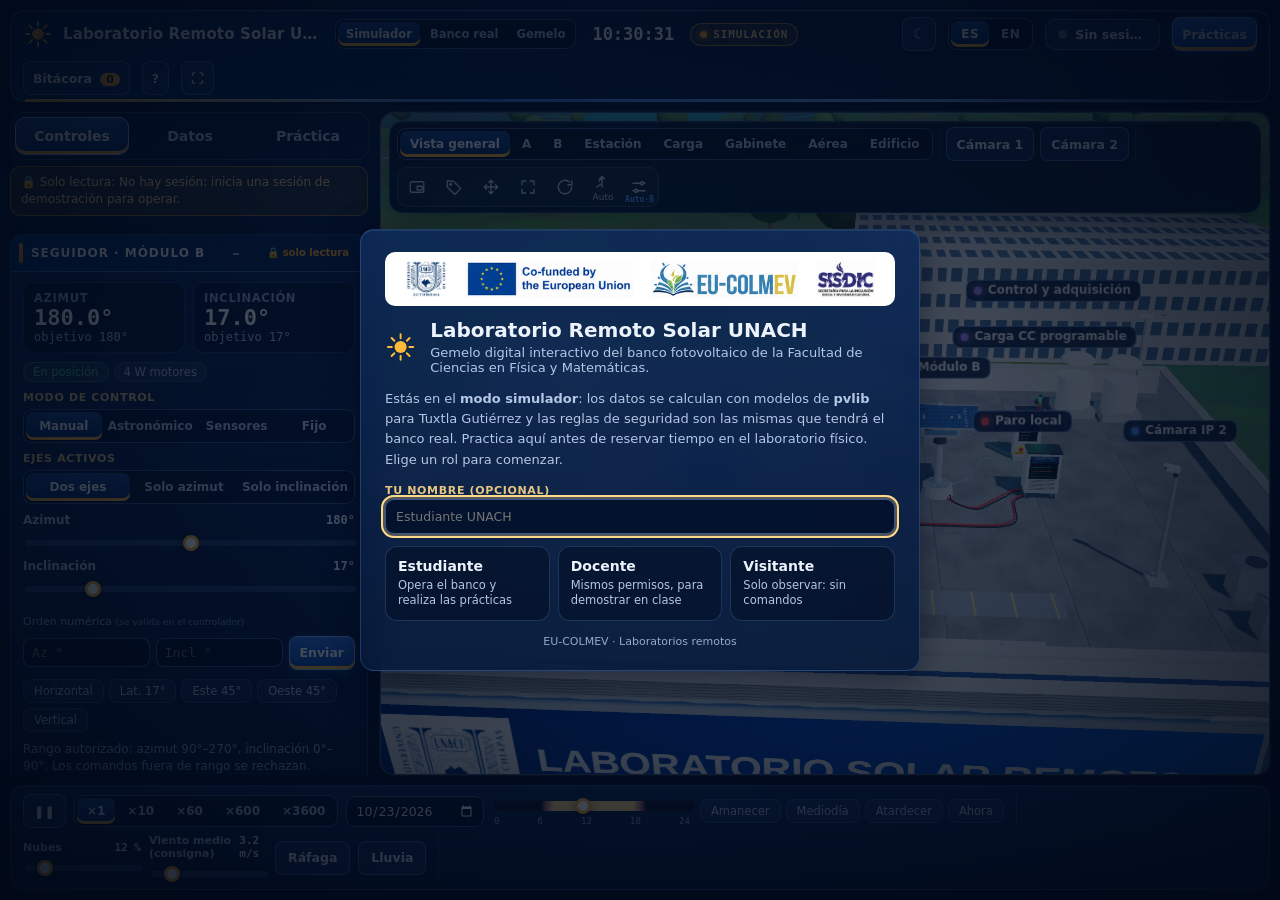
==== commit e0cdd06d: "Merge pull request #15 from Jairomcarmona/claude/project-thread-ksfyck Vista «Conexiones del módulo»" ====
--- a/laboratorio-solar-3d/index.html
+++ b/laboratorio-solar-3d/index.html
@@ -99,6 +99,7 @@
           </div>
           <div class="slider" id="loadSliderWrap"><label for="loadSp"><span id="loadSpLabel">Tensión</span> <output id="loadSpOut">82 % Voc</output></label><input type="range" id="loadSp" min="5" max="100" step="1" value="82"></div>
           <div class="numrow" id="loadNumRow"><input type="number" id="loadNum" step="0.1" aria-label="Valor de consigna" data-i18n-attr="aria-label:index.loadNum.valor_de_consigna"><span id="loadNumUnit">% Voc</span><button class="btn" id="btnLoadNum" data-i18n="index.btnLoadNum.aplicar">Aplicar</button></div>
+          <button class="btn wide" id="btnConn" data-i18n="index.btnConn.conexiones_y_multimetro">Conexiones y multímetro…</button>
           <button class="btn wide accent" id="btnSweep">Barrido I‑V automático (10 s)</button>
           <p class="hint" data-i18n="index.pLoad.el_barrido_fija_el">El barrido fija el tiempo en ×1 y recorre la tensión de 0 a Voc en ambos módulos al mismo tiempo.</p>
         </div>
@@ -258,6 +259,59 @@
     </footer>
 </div>
 <div id="practiceDrawer" class="glass" hidden></div>
+<div id="connDlg" class="modal" role="dialog" aria-modal="true" aria-labelledby="connTitle" hidden>
+  <div class="card glass widecard conncard">
+    <button class="x" type="button" aria-label="Cerrar" data-i18n-attr="aria-label:index.connDlg.cerrar">×</button>
+    <h2 id="connTitle" data-i18n="index.connDlg.conexiones_del_modulo">Conexiones del módulo</h2>
+    <p class="robanner" id="connIllus" role="note"><b data-i18n="index.connDlg.ilustrativo">ILUSTRATIVO</b> <span data-i18n="index.connDlg.ilustrativo_desc">Esquema típico de un módulo de 500 Wp de media celda. La disposición real del banco (caja, conectores y puntos de medida) se confirmará con fotos del banco.</span></p>
+    <div class="connwrap">
+      <div class="connleft">
+        <div class="seg" id="connMod" role="group" aria-label="Módulo" data-i18n-attr="aria-label:index.connDlg.modulo"><button type="button" data-m="A" data-i18n="index.connDlg.modulo_a">Módulo A (fijo)</button><button type="button" data-m="B" data-i18n="index.connDlg.modulo_b">Módulo B (móvil)</button></div>
+        <svg id="connSvg" viewBox="0 0 580 330" role="img" aria-labelledby="connSvgT connSvgD" data-mod="B">
+          <title id="connSvgT" data-i18n="index.connDlg.svg_titulo">Vista posterior del módulo con su caja de conexiones</title>
+          <desc id="connSvgD" data-i18n="index.connDlg.svg_desc">Esquema ilustrativo: tres subcadenas con un diodo de bypass cada una en la caja de conexiones, cables con conectores MC4 hacia la carga y puntos de medida positivo y negativo.</desc>
+          <rect class="c-mod" x="14" y="30" width="380" height="270" rx="6"/>
+          <g class="c-cells"><path d="M14 120H394M14 210H394"/></g>
+          <path class="c-sub" d="M140 30V300M268 30V300"/>
+          <text class="c-t" x="76" y="200" text-anchor="middle" data-i18n="index.connDlg.sub1">Subcadena 1</text>
+          <text class="c-t" x="204" y="200" text-anchor="middle" data-i18n="index.connDlg.sub2">Subcadena 2</text>
+          <text class="c-t" x="332" y="200" text-anchor="middle" data-i18n="index.connDlg.sub3">Subcadena 3</text>
+          <text class="c-t dim" id="connModTitle" x="204" y="290" text-anchor="middle"></text>
+          <rect class="c-box" x="150" y="38" width="108" height="64" rx="5"/>
+          <text class="c-t b" x="204" y="54" text-anchor="middle" data-i18n="index.connDlg.caja">Caja de conexiones</text>
+          <g class="c-diode"><path d="M165 66l10 14h-20z"/><path d="M155 82h20"/><path d="M199 66l10 14h-20z"/><path d="M189 82h20"/><path d="M233 66l10 14h-20z"/><path d="M223 82h20"/></g>
+          <text class="c-t s" x="165" y="96" text-anchor="middle">D1</text><text class="c-t s" x="199" y="96" text-anchor="middle">D2</text><text class="c-t s" x="233" y="96" text-anchor="middle">D3</text>
+          <path class="c-w" d="M165 82L76 120V130M199 82V120M243 82L332 120V130"/>
+          <path class="c-cab pos" d="M258 56H430"/><path class="c-cab neg" d="M258 86H430"/>
+          <rect class="c-mc4 pos" x="400" y="46" width="30" height="20" rx="3"/><rect class="c-mc4 neg" x="400" y="76" width="30" height="20" rx="3"/>
+          <text class="c-t s" x="415" y="40" text-anchor="middle">MC4 +</text><text class="c-t s" x="415" y="112" text-anchor="middle">MC4 −</text>
+          <path class="c-cab pos" d="M430 56H520"/><path class="c-cab neg" d="M430 86H520"/>
+          <rect class="c-load" x="520" y="30" width="56" height="86" rx="5"/>
+          <text class="c-t s" x="548" y="60" text-anchor="middle" data-i18n="index.connDlg.carga">Carga CC</text><text class="c-t s" x="548" y="76" text-anchor="middle">oc / sc</text><text class="c-t s" x="548" y="94" text-anchor="middle">DAQ V·I</text>
+          <g class="c-tp" id="tpPos" data-tp="B+" role="button" tabindex="0"><circle cx="470" cy="56" r="9"/><text x="470" y="34" text-anchor="middle">TP+</text></g>
+          <g class="c-tp" id="tpNeg" data-tp="B-" role="button" tabindex="0"><circle cx="470" cy="86" r="9"/><text x="470" y="112" text-anchor="middle">TP−</text></g>
+          <g class="c-pe"><path d="M30 318v-10M20 308h20M24 313h12M28 318h4"/></g><text class="c-t s" x="48" y="318" data-i18n="index.connDlg.pe">Marco a tierra (PE)</text>
+          <text class="c-stamp" x="290" y="170" text-anchor="middle" transform="rotate(-12 290 170)" data-i18n="index.connDlg.ilustrativo">ILUSTRATIVO</text>
+        </svg>
+        <p class="hint" data-i18n="index.connDlg.pista">Haz clic en un punto de medida (TP) para colocar la punta roja y luego la negra; también puedes elegirlos en las listas.</p>
+      </div>
+      <div class="connright">
+        <div class="dmm" id="dmm" role="group" aria-label="Multímetro virtual" data-i18n-attr="aria-label:index.connDlg.multimetro">
+          <div class="dmmscr" aria-live="polite" aria-atomic="true"><b id="dmmVal">—</b><span id="dmmUnit">V</span></div>
+          <div class="dmmunc" id="dmmUnc"></div>
+          <div class="seg" id="dmmFn" role="group" aria-label="Función" data-i18n-attr="aria-label:index.connDlg.funcion"><button type="button" data-fn="voc">Voc (V)</button><button type="button" data-fn="isc">Isc (A)</button></div>
+          <label class="dmmsel"><span data-i18n="index.connDlg.punta_roja">Punta roja</span><select id="dmmRed"><option value="A+">A +</option><option value="A-">A −</option><option value="B+">B +</option><option value="B-">B −</option></select></label>
+          <label class="dmmsel"><span data-i18n="index.connDlg.punta_negra">Punta negra</span><select id="dmmBlack"><option value="A+">A +</option><option value="A-">A −</option><option value="B+">B +</option><option value="B-">B −</option></select></label>
+          <div class="robanner linklost" id="dmmScWarn" role="alert" hidden></div>
+          <div class="row3"><button type="button" class="btn accent" id="dmmGo" data-i18n="index.connDlg.medir">Medir</button><button type="button" class="btn" id="dmmCancel" hidden data-i18n="index.connDlg.cancelar">Cancelar</button></div>
+          <p class="hint" id="dmmMsg" role="status"></p>
+          <p class="hint" id="dmmRef"></p>
+          <p class="hint" data-i18n="index.connDlg.nota_carga">El multímetro usa la misma carga programable del banco (modos Abierto y Cortocircuito) y devuelve la carga al modo anterior al terminar. La carga es común: mientras mide, ambos módulos están en ese modo.</p>
+        </div>
+      </div>
+    </div>
+  </div>
+</div>
 <div id="overviewDlg" class="modal" role="dialog" aria-modal="true" aria-labelledby="ovTitle" hidden>
   <div class="card glass widecard"><button class="x" type="button" aria-label="Cerrar la vista de todos los pasos" data-i18n-attr="aria-label:index.overviewDlg.cerrar_la_vista_de">×</button><div id="ovBody"></div></div>
 </div>
@@ -365,6 +419,7 @@
   <script src="js/core/calibration.js"></script>
   <script src="js/core/analysis.js"></script>
   <script src="js/core/store.js"></script>
+  <script src="js/core/meter.js"></script>
   <script src="js/sim/engine.js"></script>
   <script src="js/data/wsSource.js"></script>
   <script src="js/data/dataSource.js"></script>
@@ -389,6 +444,7 @@
   <script src="js/ui/analysisview.js"></script>
   <script src="js/ui/report.js"></script>
   <script src="js/ui/practices.js"></script>
+  <script src="js/ui/connections.js"></script>
   <script src="js/ui/onboarding.js"></script>
   <script src="js/ui/app.js"></script>
 
--- a/laboratorio-solar-3d/css/styles.css
+++ b/laboratorio-solar-3d/css/styles.css
@@ -589,3 +589,35 @@
 /* ---------- sombra parcial: línea bajo la potencia de cada módulo ---------- */
 .shadeinfo { margin: 4px 0 0; font-size: 11px; line-height: 1.35; color: var(--solar, #ffb020); }
 .shadeinfo[hidden] { display: none; }
+
+/* ---------- Conexiones del módulo y multímetro virtual ---------- */
+.conncard { width: min(1040px, 100%) !important; }
+.connwrap { display: grid; grid-template-columns: minmax(0, 1.6fr) minmax(250px, 1fr); gap: 16px; align-items: start; }
+@media (max-width: 820px) { .connwrap { grid-template-columns: 1fr; } }
+#connIllus { margin: 8px 0 12px; }
+#connSvg { width: 100%; height: auto; margin-top: 8px; background: var(--glass-2); border: 1px solid var(--line-2); border-radius: 10px; }
+#connSvg .c-mod { fill: var(--glass-2); stroke: var(--tx-3); stroke-width: 2; }
+#connSvg .c-cells path { stroke: var(--line-2); stroke-width: 1; stroke-dasharray: 3 5; fill: none; }
+#connSvg .c-sub { stroke: var(--tx-3); stroke-width: 1.5; stroke-dasharray: 6 4; fill: none; }
+#connSvg .c-box { fill: var(--surface-0, var(--glass-2)); stroke: var(--accent); stroke-width: 2; }
+#connSvg .c-diode path { stroke: var(--tx-1, currentColor); stroke-width: 1.6; fill: none; }
+#connSvg .c-w { stroke: var(--tx-3); stroke-width: 1.4; fill: none; }
+#connSvg .c-cab { fill: none; stroke-width: 4; stroke-linecap: round; }
+#connSvg .c-cab.pos, #connSvg .c-mc4.pos { stroke: #e0443c; } #connSvg .c-cab.neg, #connSvg .c-mc4.neg { stroke: var(--tx-1, #111); }
+#connSvg .c-mc4 { fill: var(--glass-2); stroke-width: 3; }
+#connSvg .c-load { fill: var(--glass-2); stroke: var(--violet, #a98bff); stroke-width: 2; }
+#connSvg .c-pe path { stroke: var(--ok); stroke-width: 2; fill: none; }
+#connSvg .c-t { fill: var(--tx-1, currentColor); font: 600 11px var(--sans, system-ui, sans-serif); }
+#connSvg .c-t.s { font-size: 10px; fill: var(--tx-2); } #connSvg .c-t.b { fill: var(--accent); } #connSvg .c-t.dim { fill: var(--tx-3); }
+#connSvg .c-stamp { fill: none; stroke: var(--solar); stroke-width: 1; font: 800 34px var(--sans, system-ui, sans-serif); letter-spacing: 4px; opacity: .55; paint-order: stroke; pointer-events: none; }
+#connSvg .c-tp { cursor: pointer; outline: none; }
+#connSvg .c-tp circle { fill: var(--glass-2); stroke: var(--accent); stroke-width: 3; }
+#connSvg .c-tp text { fill: var(--tx-1, currentColor); font: 700 11px var(--mono, monospace); }
+#connSvg .c-tp:hover circle, #connSvg .c-tp:focus-visible circle { stroke-width: 5; }
+#connSvg .c-tp.pr circle { fill: #e0443c; } #connSvg .c-tp.pb circle { fill: #111; stroke: var(--tx-1, #fff); }
+.dmm { background: var(--glass-2); border: 1px solid var(--line-2); border-radius: 12px; padding: 12px; display: grid; gap: 10px; }
+.dmmscr { background: #0d1d14; color: #8dffb8; border-radius: 8px; padding: 10px 14px; text-align: right; font: 700 38px var(--mono, monospace); letter-spacing: 1px; }
+.dmmscr span { font-size: 18px; margin-left: 6px; }
+.dmmunc { min-height: 1.3em; font: 500 11.5px var(--mono, monospace); color: var(--tx-2); text-align: right; }
+.dmmsel { display: grid; grid-template-columns: 1fr 1fr; align-items: center; gap: 8px; font-size: 12.5px; }
+.dmm .seg button:disabled, .dmm select:disabled { opacity: .55; }
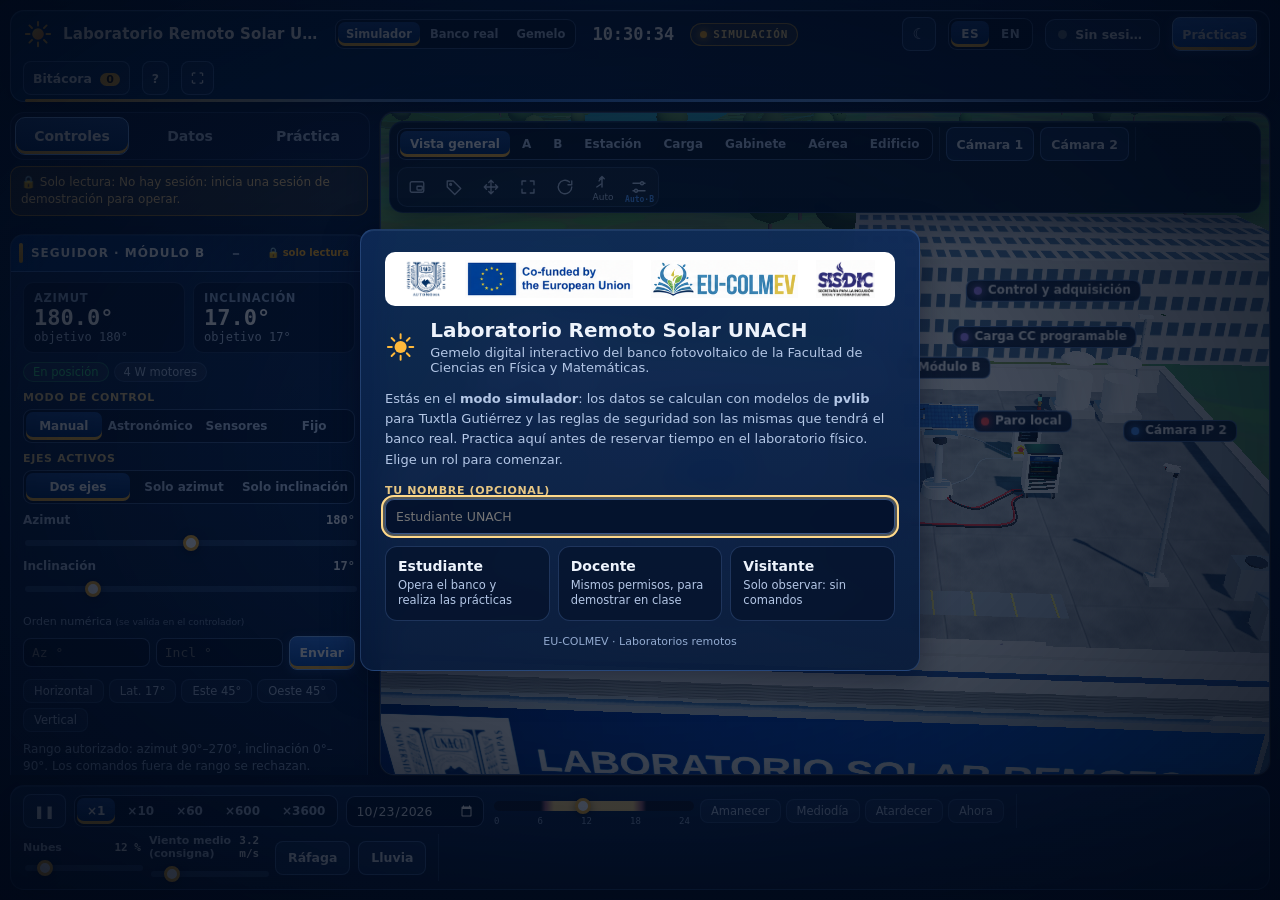
==== commit a1a104ea: "Banco real: con el banco virtual de pruebas se muestra un aviso permanente de datos simulados, la in" ====
--- a/laboratorio-solar-3d/index.html
+++ b/laboratorio-solar-3d/index.html
@@ -60,6 +60,7 @@
   </nav>
   <aside id="left" class="col">
       <div id="linkBanner" class="robanner linklost" role="status" hidden><b>⚠</b> <span id="linkTxt" data-i18n="index.linkBanner.enlace_con_el_banco">Enlace con el banco cortado (simulado). Lo que ves es el estado de la simulación local, no telemetría recibida del banco. Si el enlace sigue cortado, el watchdog llevará el seguidor a posición segura y bloqueará la operación.</span></div>
+      <div id="fakeBanner" class="robanner fakebench" role="status" hidden><b>⚠</b> <span id="fakeTxt"></span></div>
       <div id="roBanner" class="robanner" role="status" hidden><b>🔒</b> <span id="roTxt"></span></div>
       <p class="robanner" id="twinCtlNote" role="status" hidden data-i18n="index.twinCtlNote.gemelo_solo_observacion">Modo Gemelo: solo observación. Los controles están atenuados porque aquí no se opera el banco; para operarlo usa «Banco real».</p>
       <section class="panel glass" id="pTracker">
--- a/laboratorio-solar-3d/css/styles.css
+++ b/laboratorio-solar-3d/css/styles.css
@@ -621,3 +621,5 @@
 .dmmunc { min-height: 1.3em; font: 500 11.5px var(--mono, monospace); color: var(--tx-2); text-align: right; }
 .dmmsel { display: grid; grid-template-columns: 1fr 1fr; align-items: center; gap: 8px; font-size: 12.5px; }
 .dmm .seg button:disabled, .dmm select:disabled { opacity: .55; }
+.robanner.fakebench { font-weight: 600; background: rgba(255, 176, 32, .2); border-color: #ffb020; border-width: 2px; }
+.simbadge[data-kind="fake"] { background: rgba(255, 176, 32, .2); }
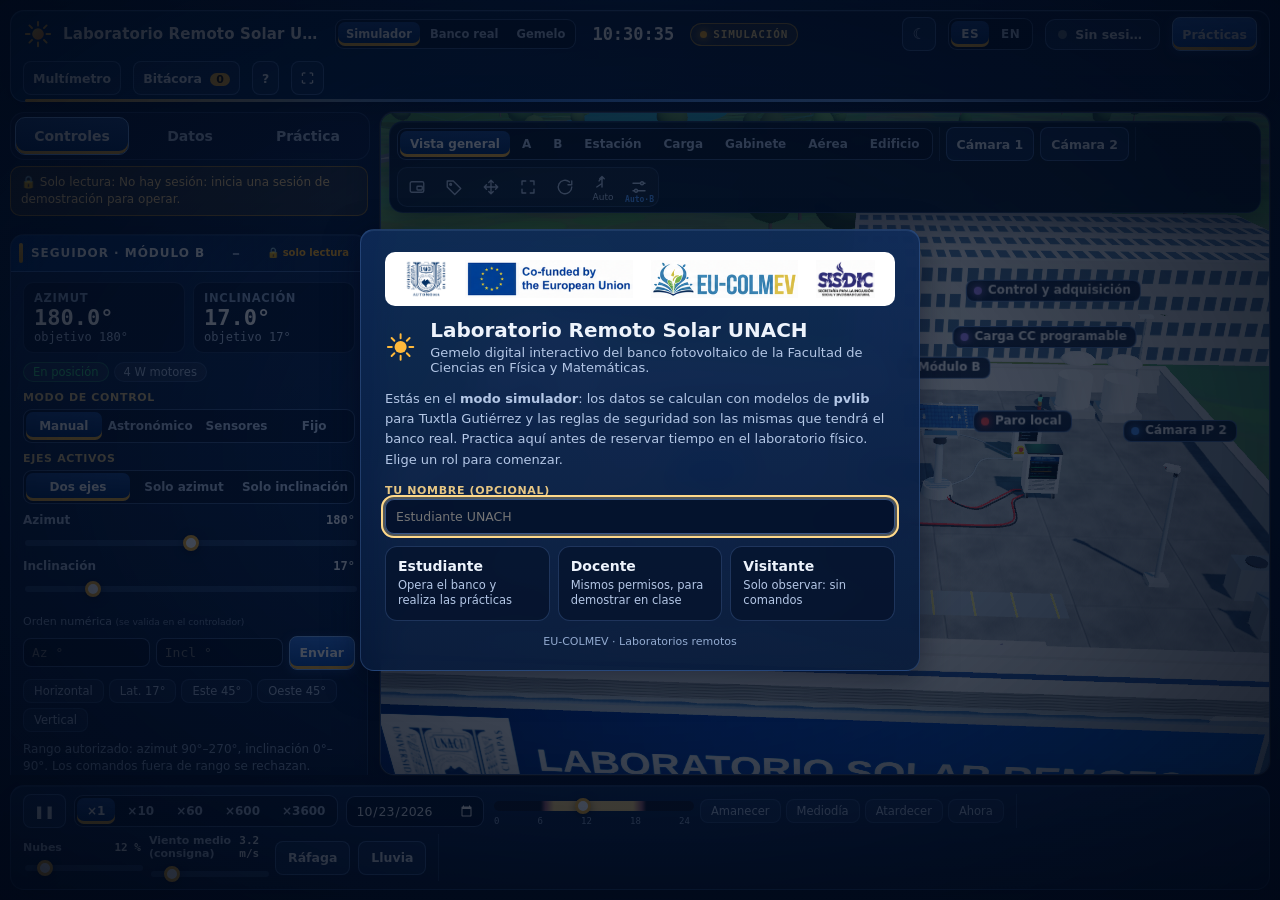
==== commit 18cec54c: "Multímetro: botón visible en la barra superior que abre Conexiones y multímetro Co-Authored-By: Clau" ====
--- a/laboratorio-solar-3d/index.html
+++ b/laboratorio-solar-3d/index.html
@@ -48,6 +48,7 @@
             <div class="seg" id="langSwitch" role="group" aria-label="Idioma de la interfaz" data-i18n-attr="aria-label:ui.lang.label"><button type="button" data-lang="es" lang="es" title="Español" aria-pressed="true">ES</button><button type="button" data-lang="en" lang="en" title="English" aria-pressed="false">EN</button></div>
       <button class="chip" id="sessionBtn"><i class="led off"></i><span id="sessionTxt">Sin sesión</span></button>
       <button class="btn accent" id="btnPractices" data-i18n="index.btnPractices.practicas">Prácticas</button>
+      <button class="btn" id="btnMeter" data-i18n="index.btnMeter.multimetro" data-i18n-attr="title:index.btnMeter.title" title="Multímetro virtual y conexiones del módulo: mide Voc e Isc">Multímetro</button>
       <button class="btn" id="btnLog"><span data-i18n="index.btnLog.bitacora">Bitácora</span> <em id="logCount">0</em></button>
       <button class="btn icon" id="btnHelp" title="Ayuda y atajos (?)" aria-label="Ayuda y atajos de teclado" data-i18n-attr="title:index.btnHelp.ayuda_y_atajos;aria-label:index.btnHelp.ayuda_y_atajos_de">?</button>
       <button class="btn icon" id="btnFull" title="Pantalla completa" aria-label="Pantalla completa" data-i18n-attr="title:index.btnFull.pantalla_completa;aria-label:index.btnFull.pantalla_completa">⛶</button>
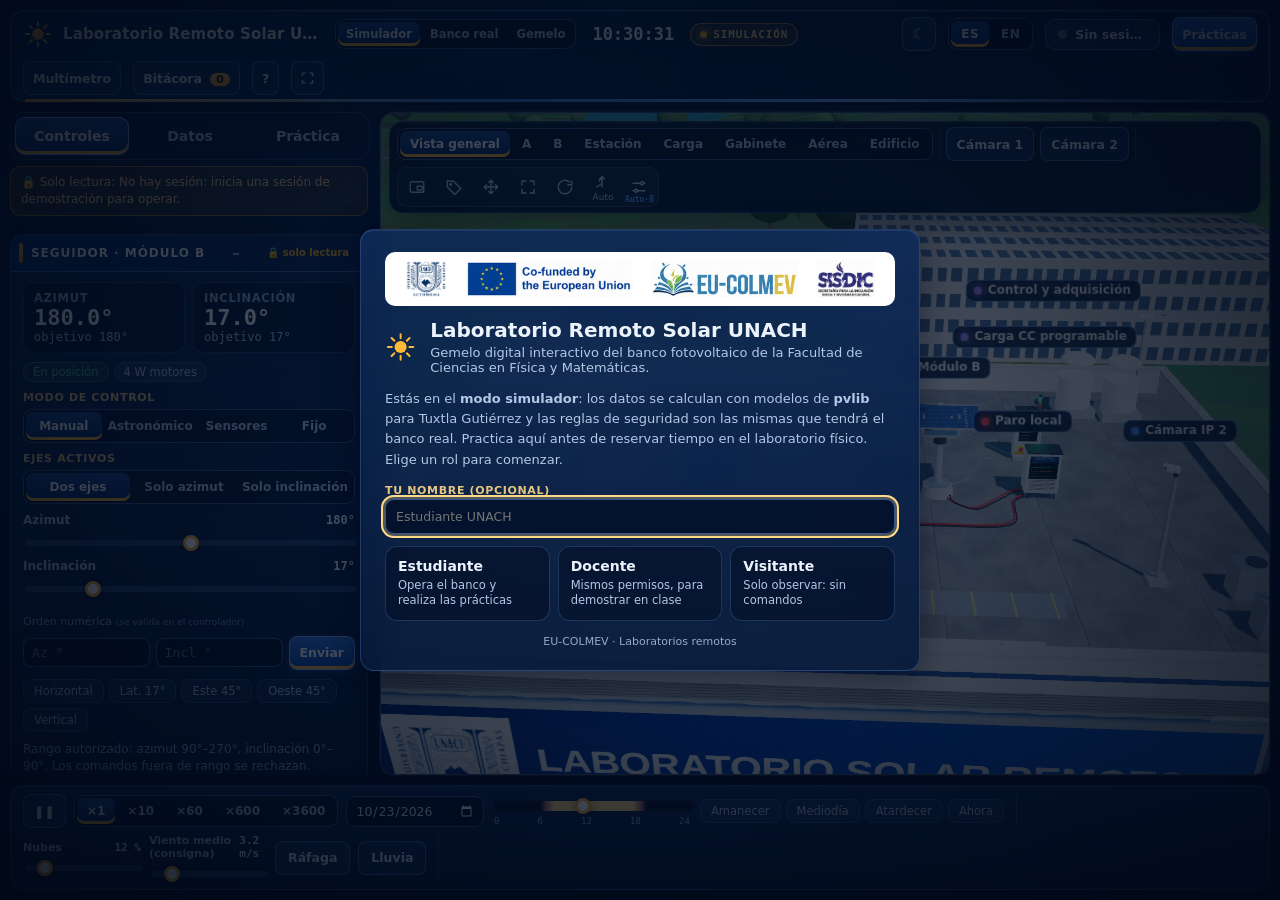
==== commit 4e61229b: "Banco real: consola de operación junto a la escena 3D, visor HLS de cámaras IP y sin avisos permanen" ====
--- a/laboratorio-solar-3d/index.html
+++ b/laboratorio-solar-3d/index.html
@@ -8,6 +8,7 @@
   <meta name="color-scheme" content="dark">
   <link rel="stylesheet" href="css/styles.css">
   <link rel="stylesheet" href="css/theme.css">
+  <link rel="stylesheet" href="css/real.css">
   <script src="js/theme.js"></script>
 </head>
 <body>
@@ -61,7 +62,6 @@
   </nav>
   <aside id="left" class="col">
       <div id="linkBanner" class="robanner linklost" role="status" hidden><b>⚠</b> <span id="linkTxt" data-i18n="index.linkBanner.enlace_con_el_banco">Enlace con el banco cortado (simulado). Lo que ves es el estado de la simulación local, no telemetría recibida del banco. Si el enlace sigue cortado, el watchdog llevará el seguidor a posición segura y bloqueará la operación.</span></div>
-      <div id="fakeBanner" class="robanner fakebench" role="status" hidden><b>⚠</b> <span id="fakeTxt"></span></div>
       <div id="roBanner" class="robanner" role="status" hidden><b>🔒</b> <span id="roTxt"></span></div>
       <p class="robanner" id="twinCtlNote" role="status" hidden data-i18n="index.twinCtlNote.gemelo_solo_observacion">Modo Gemelo: solo observación. Los controles están atenuados porque aquí no se opera el banco; para operarlo usa «Banco real».</p>
       <section class="panel glass" id="pTracker">
@@ -72,6 +72,15 @@
             <div><label data-i18n="index.pTracker.inclinacion">Inclinación</label><b id="trTilt">—</b><small id="trTiltT">objetivo —</small></div>
           </div>
           <div id="trState" class="statebar"></div>
+          <div id="trConsole" class="console" hidden>
+            <div class="stepper" data-axis="az"><label for="stAz" data-i18n="real.az_obj">Azimut objetivo</label>
+              <div class="stepbtns"><button type="button" class="btn" data-d="-5" aria-label="Azimut menos 5 grados" data-i18n-attr="aria-label:real.az_m5">−5</button><button type="button" class="btn" data-d="-1" aria-label="Azimut menos 1 grado" data-i18n-attr="aria-label:real.az_m1">−1</button><output id="stAz">—</output><button type="button" class="btn" data-d="1" aria-label="Azimut más 1 grado" data-i18n-attr="aria-label:real.az_p1">+1</button><button type="button" class="btn" data-d="5" aria-label="Azimut más 5 grados" data-i18n-attr="aria-label:real.az_p5">+5</button></div></div>
+            <div class="stepper" data-axis="tilt"><label for="stTilt" data-i18n="real.incl_obj">Inclinación objetivo</label>
+              <div class="stepbtns"><button type="button" class="btn" data-d="-5" aria-label="Inclinación menos 5 grados" data-i18n-attr="aria-label:real.incl_m5">−5</button><button type="button" class="btn" data-d="-1" aria-label="Inclinación menos 1 grado" data-i18n-attr="aria-label:real.incl_m1">−1</button><output id="stTilt">—</output><button type="button" class="btn" data-d="1" aria-label="Inclinación más 1 grado" data-i18n-attr="aria-label:real.incl_p1">+1</button><button type="button" class="btn" data-d="5" aria-label="Inclinación más 5 grados" data-i18n-attr="aria-label:real.incl_p5">+5</button></div></div>
+            <button type="button" class="btn accent wide" id="btnMove">Mover</button>
+            <div class="movebar" id="moveBar" role="progressbar" aria-valuemin="0" aria-valuemax="100" aria-valuenow="100" aria-labelledby="moveTxt"><i></i></div>
+            <p class="movetxt" id="moveTxt" role="status"></p>
+          </div>
           <label class="lbl" data-i18n="index.pTracker.modo_de_control">Modo de control</label>
           <div class="seg wide" id="trModes">
             <button data-mode="manual" data-i18n="index.trModes.manual">Manual</button><button data-mode="astro" data-i18n="index.trModes.astronomico">Astronómico</button><button data-mode="sensor" data-i18n="index.trModes.sensores">Sensores</button><button data-mode="fixed" data-i18n="index.trModes.fijo">Fijo</button>
@@ -131,7 +140,7 @@
       <nav id="viewbar" class="glass">
       <div class="seg" id="viewSeg"></div>
       <span class="sep"></span>
-      <button class="btn" id="btnCam1" data-i18n="index.btnCam1.camara_1">Cámara 1</button><button class="btn" id="btnCam2" data-i18n="index.btnCam2.camara_2">Cámara 2</button>
+      <button class="btn" id="btnCam1" data-i18n="index.btnCam1.camara_1">Cámara 1</button><button class="btn" id="btnCam2" data-i18n="index.btnCam2.camara_2">Cámara 2</button><button class="btn" id="btnIpCam" hidden data-i18n="real.camaras_ip">Cámaras IP</button>
       <span class="sep"></span>
       <div id="tools" role="group" aria-label="Herramientas de vista" data-i18n-attr="aria-label:index.tools.herramientas_de_vista">
         <button class="tbtn" id="btnPip" title="Imagen de la cámara 2 en un recuadro" data-i18n-attr="title:index.btnPip.imagen_de_la_camara"><svg viewBox="0 0 24 24" width="18" height="18" fill="none" stroke="currentColor" stroke-width="1.8" stroke-linecap="round" stroke-linejoin="round" aria-hidden="true"><rect x="3" y="5" width="18" height="14" rx="2"/><rect x="12" y="11" width="7" height="5" rx="1"/></svg></button>
@@ -162,6 +171,19 @@
     </div>
     </div>
     
+    <section id="camPanel" class="glass" hidden aria-label="Cámaras IP" data-i18n-attr="aria-label:real.camaras_ip">
+      <header>
+        <b data-i18n="real.camaras_ip">Cámaras IP</b>
+        <div class="seg" id="camTabs" role="group" aria-label="Cámara" data-i18n-attr="aria-label:real.camara"><button type="button" data-cam="cam1" data-i18n="real.cam1">Cám 1 · módulos</button><button type="button" data-cam="cam2" data-i18n="real.cam2">Cám 2 · seguidor</button></div>
+        <button type="button" class="x" id="camClose" aria-label="Cerrar" data-i18n-attr="aria-label:index.infocard.cerrar">×</button>
+      </header>
+      <div class="camview" id="camView">
+        <video id="camVideo" muted playsinline autoplay></video>
+        <div class="camstatus" id="camStatus" role="status"></div>
+        <span class="camlive" id="camLive" hidden data-i18n="real.en_vivo">EN VIVO</span>
+        <span class="cammove" id="camMove" hidden data-i18n="real.seguidor_moviendose">SEGUIDOR EN MOVIMIENTO</span>
+      </div>
+    </section>
     <div id="povOverlay" hidden>
       <div class="rec"><i></i><b id="povName" data-i18n="app.cam_1_vista_general">CÁM 1</b><span id="povTime">—</span></div>
       <button class="btn" id="povExit" data-i18n="index.povExit.salir_de_la_camara">Salir de la cámara</button>
@@ -448,6 +470,7 @@
   <script src="js/ui/practices.js"></script>
   <script src="js/ui/connections.js"></script>
   <script src="js/ui/onboarding.js"></script>
+  <script src="js/ui/camviewer.js"></script>
   <script src="js/ui/app.js"></script>
 
   <script src="js/main.js"></script>
--- a/laboratorio-solar-3d/css/real.css
+++ b/laboratorio-solar-3d/css/real.css
@@ -0,0 +1,33 @@
+/* Banco real (source=ws): consola de operación junto a la escena 3D y visor de cámaras IP. Hereda la cromía de theme.css. */
+.console[hidden] { display: none; }
+body.src-ws #pTracker .slider, body.src-ws #trNum { display: none; }       /* el objetivo se prepara con pasos y presets y se envía con «Mover» */
+.console { display: flex; flex-direction: column; gap: 10px; margin: 10px 0 12px; }
+.stepper label { display: block; font-size: 11px; letter-spacing: .08em; text-transform: uppercase; color: var(--tx-3); margin-bottom: 4px; }
+.stepbtns { display: grid; grid-template-columns: 1fr 1fr minmax(64px, 1.3fr) 1fr 1fr; gap: 4px; align-items: stretch; }
+.stepbtns .btn { min-width: 0; padding: 0 4px; font-family: var(--mono, ui-monospace, monospace); }
+.stepbtns output { display: flex; align-items: center; justify-content: center; font: 700 20px var(--mono, ui-monospace, monospace); font-variant-numeric: tabular-nums; border: 1px solid var(--line-2); border-radius: 8px; background: var(--surface-0); color: var(--col-b); }
+#btnMove { min-height: 46px; font-size: 15px; white-space: normal; line-height: 1.25; }
+#btnMove:disabled { opacity: .55; cursor: not-allowed; }
+.movebar { --p: 100%; height: 8px; border-radius: 6px; background: var(--surface-1); overflow: hidden; }
+.movebar i { display: block; height: 100%; width: var(--p); border-radius: 6px; background: var(--col-a); transition: width .25s linear; }
+.movebar.run i { background: linear-gradient(90deg, #d98a00, var(--col-b)); }
+.movebar.off i { background: var(--tx-3); width: 0; }
+.movetxt { margin: 0; font-size: 12px; color: var(--tx-2); font-variant-numeric: tabular-nums; }
+.movebar.run + .movetxt { color: var(--warn-ink); font-weight: 600; }
+
+#camPanel { position: absolute; right: 12px; bottom: 12px; z-index: 7; width: min(340px, calc(100% - 24px)); padding: 8px; border-radius: 14px; pointer-events: auto; }
+#camPanel[hidden] { display: none; }
+#camPanel header { display: flex; align-items: center; gap: 8px; margin-bottom: 8px; flex-wrap: wrap; }
+#camPanel header b { font-size: 12px; letter-spacing: .12em; text-transform: uppercase; color: var(--tx-2); margin-right: auto; }
+#camPanel .x { background: transparent; border: 0; color: var(--tx-2); font-size: 20px; line-height: 1; cursor: pointer; padding: 2px 8px; }
+.camview { position: relative; aspect-ratio: 16 / 9; border-radius: 10px; overflow: hidden; border: 2px solid var(--line-2); background: radial-gradient(120% 90% at 50% 0, #12305e 0, #091a35 70%); }
+#camPanel.hot .camview { border-color: var(--col-b); box-shadow: 0 0 0 2px rgba(255, 176, 32, .35), 0 0 22px rgba(255, 176, 32, .4); }
+.camview video { width: 100%; height: 100%; object-fit: cover; display: block; background: #000; }
+.camview[data-state="connecting"] video, .camview[data-state="none"] video, .camview[data-state="nosupport"] video { visibility: hidden; }
+.camstatus { position: absolute; inset: 0; display: flex; align-items: center; justify-content: center; text-align: center; padding: 12px; color: var(--tx-2); font-size: 13px; line-height: 1.4; }
+.camstatus[hidden] { display: none; }
+.camlive, .cammove { position: absolute; top: 8px; font: 700 11px var(--mono, ui-monospace, monospace); border-radius: 6px; padding: 3px 8px; }
+.camlive { left: 8px; background: rgba(0, 0, 0, .6); color: #9df0c0; }
+.cammove { right: 8px; background: var(--col-b); color: #1a1000; }
+.camlive[hidden], .cammove[hidden] { display: none; }
+@media (prefers-reduced-motion: reduce) { .movebar i { transition: none; } }
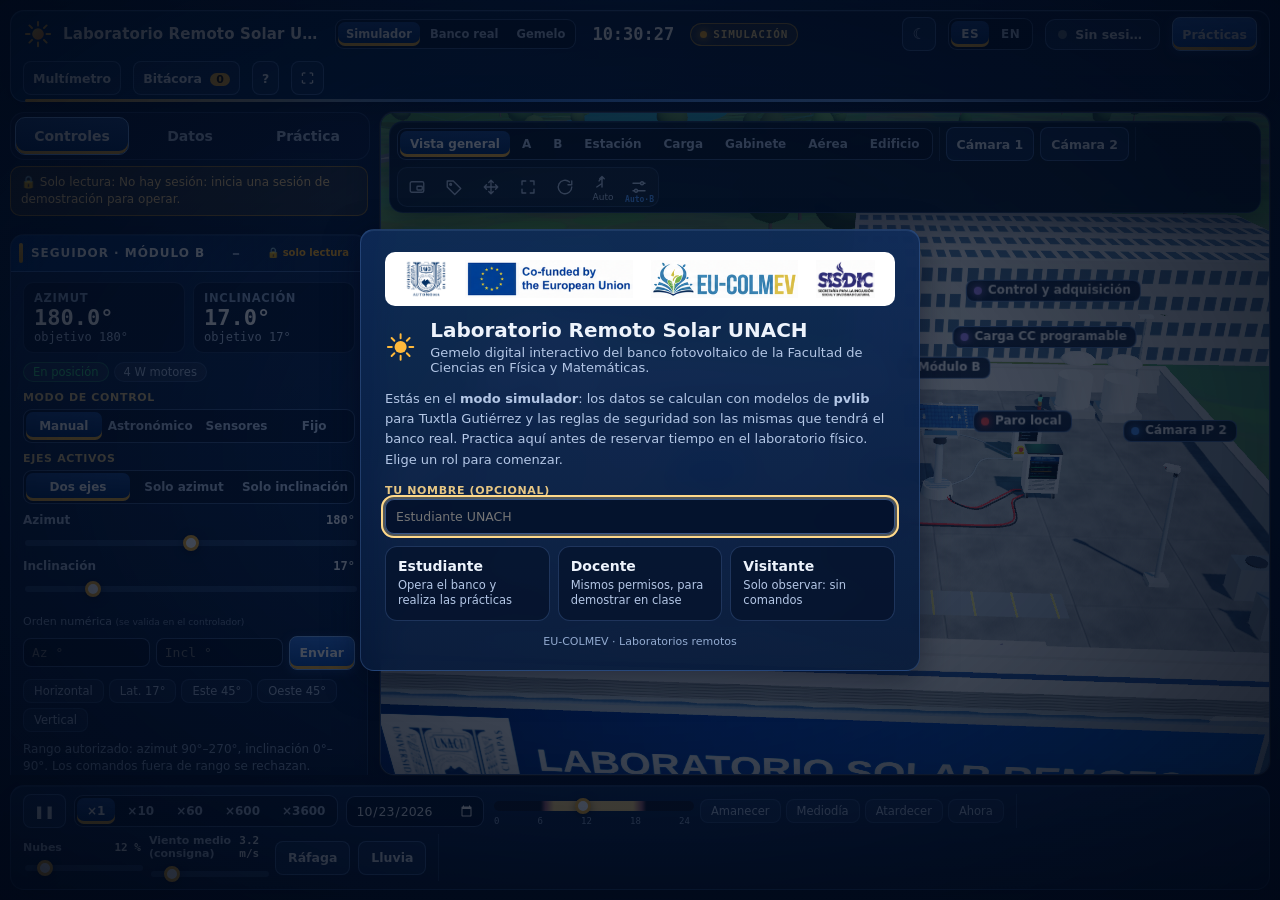
==== commit fd82751b: "Banco real: vista principal con pestañas Cámara 1 / Cámara 2 / Vista 3D y consola de operación abajo" ====
--- a/laboratorio-solar-3d/index.html
+++ b/laboratorio-solar-3d/index.html
@@ -138,6 +138,7 @@
     <div id="stage"></div>
     <div id="overlay">
       <nav id="viewbar" class="glass">
+      <div class="seg" id="realViews" role="group" aria-label="Vista principal" data-i18n-attr="aria-label:real.vista_principal" hidden><button type="button" data-rv="cam1" data-i18n="index.btnCam1.camara_1">Cámara 1</button><button type="button" data-rv="cam2" data-i18n="index.btnCam2.camara_2">Cámara 2</button><button type="button" data-rv="3d" data-i18n="real.vista_3d">Vista 3D</button></div>
       <div class="seg" id="viewSeg"></div>
       <span class="sep"></span>
       <button class="btn" id="btnCam1" data-i18n="index.btnCam1.camara_1">Cámara 1</button><button class="btn" id="btnCam2" data-i18n="index.btnCam2.camara_2">Cámara 2</button><button class="btn" id="btnIpCam" hidden data-i18n="real.camaras_ip">Cámaras IP</button>
--- a/laboratorio-solar-3d/css/real.css
+++ b/laboratorio-solar-3d/css/real.css
@@ -31,3 +31,47 @@
 .cammove { right: 8px; background: var(--col-b); color: #1a1000; }
 .camlive[hidden], .cammove[hidden] { display: none; }
 @media (prefers-reduced-motion: reduce) { .movebar i { transition: none; } }
+
+/* ---- vista principal: cámara 1, cámara 2 o escena 3D (esta con la cámara en miniatura) ---- */
+#realViews[hidden] { display: none; }
+body.src-ws #btnIpCam { display: none !important; }
+body.camfull #viewSeg, body.camfull #tools, body.camfull #viewbar > .sep { display: none; }
+#camPanel.full { inset: 0; width: auto; padding: 0; border-radius: 0; border: 0; background: #000; z-index: 0; box-shadow: none; display: flex; }
+#camPanel.full header { display: none; }
+#camPanel.full .camview { flex: 1; aspect-ratio: auto; border-radius: 0; border: 0; }
+#camPanel.full .camview video { object-fit: contain; }
+#camPanel.full.hot .camview { box-shadow: inset 0 0 0 4px var(--col-b), inset 0 0 40px rgba(255, 176, 32, .35); }
+#camPanel.full .camstatus { font-size: 16px; }
+#camPanel.full .camlive, #camPanel.full .cammove { top: auto; bottom: 12px; font-size: 12px; padding: 4px 10px; }
+#camPanel.full .camlive { left: 12px; } #camPanel.full .cammove { right: 12px; }
+
+/* ---- pantalla ancha: escena/cámara arriba, consola de operación abajo, datos a la derecha ---- */
+body.src-ws[data-layout="wide"] #app { grid-template-columns: minmax(0, 1fr) 10px var(--wR); grid-template-rows: auto minmax(0, 1fr) auto auto;
+  grid-template-areas: "top top top" "stage sepR right" "left sepR right" "dock dock dock"; }
+body.src-ws[data-layout="wide"] #sepL { display: none; }
+body.src-ws[data-layout="wide"] #left { display: grid; grid-template-columns: minmax(0, 1.7fr) minmax(0, 1fr) minmax(0, 1fr); gap: 8px; align-items: start; align-content: start;
+  margin-top: var(--gap); max-height: min(310px, 40vh); overflow-y: auto; }
+body.src-ws[data-layout="wide"] #left > .robanner, body.src-ws[data-layout="wide"] #left > p { grid-column: 1 / -1; margin: 0; }
+body.src-ws[data-layout="wide"] #pTracker .body { display: grid; grid-template-columns: minmax(0, 1fr) minmax(0, 1.15fr); gap: 6px 14px; align-items: start; }
+body.src-ws[data-layout="wide"] #pTracker .body > * { grid-column: 1; }
+body.src-ws[data-layout="wide"] #pTracker .body > #trConsole { grid-column: 2; grid-row: 1 / span 6; margin: 0; }
+body.src-ws[data-layout="wide"] #pTracker .body > #trPresets, body.src-ws[data-layout="wide"] #pTracker .body > #trHint { grid-column: 1 / -1; }
+body.src-ws[data-layout="wide"] #pTracker .stat b { font-size: 24px; }
+body.src-ws[data-layout="wide"] #sidePractice { grid-area: left; }
+body.src-ws[data-layout="wide"] #left { max-height: min(330px, 42vh); }
+body.src-ws[data-layout="wide"] #pTracker .body > #trHint { display: none; }
+body.src-ws[data-layout="wide"] #pTracker .stat > div { min-width: 0; padding: 6px 8px; }
+body.src-ws[data-layout="wide"] #pTracker .stat b { font-size: 20px; }
+body.src-ws[data-layout="wide"] #pTracker .stat small { font-size: 10.5px; }
+body.src-ws[data-layout="wide"] #pTracker .seg button { padding: 0 6px; font-size: 12px; }
+body.src-ws[data-layout="wide"] #topbar { gap: 8px; }
+body.src-ws[data-layout="wide"] #btnFull, body.src-ws[data-layout="wide"] #btnHelp { display: none; }
+body.src-ws[data-layout="wide"] #left { grid-template-columns: minmax(0, 2.1fr) minmax(0, 1fr) minmax(0, 1fr); }
+body.src-ws[data-layout="wide"] #pTracker .body { grid-template-columns: minmax(0, 1.15fr) minmax(0, 1fr); }
+body.src-ws[data-layout="wide"] #pTracker .seg button { padding: 0 3px; font-size: 11.5px; min-width: 0; white-space: nowrap; }
+body.src-ws[data-layout="wide"] #pTracker .movetxt { font-size: 11.5px; line-height: 1.3; }
+body.src-ws[data-layout="wide"] #pSafety .row3 { grid-template-columns: 1fr; }
+body.src-ws[data-layout="wide"] #pTracker .stat { grid-template-columns: 1fr 1fr; }
+body.src-ws[data-layout="wide"] #pTracker .seg { display: grid; grid-auto-flow: column; grid-auto-columns: minmax(0, 1fr); }
+body.src-ws[data-layout="wide"] #pTracker .seg button { overflow: hidden; text-overflow: ellipsis; }
+body.src-ws[data-layout="wide"] #pSafety .row3 button { white-space: normal; min-height: 34px; }
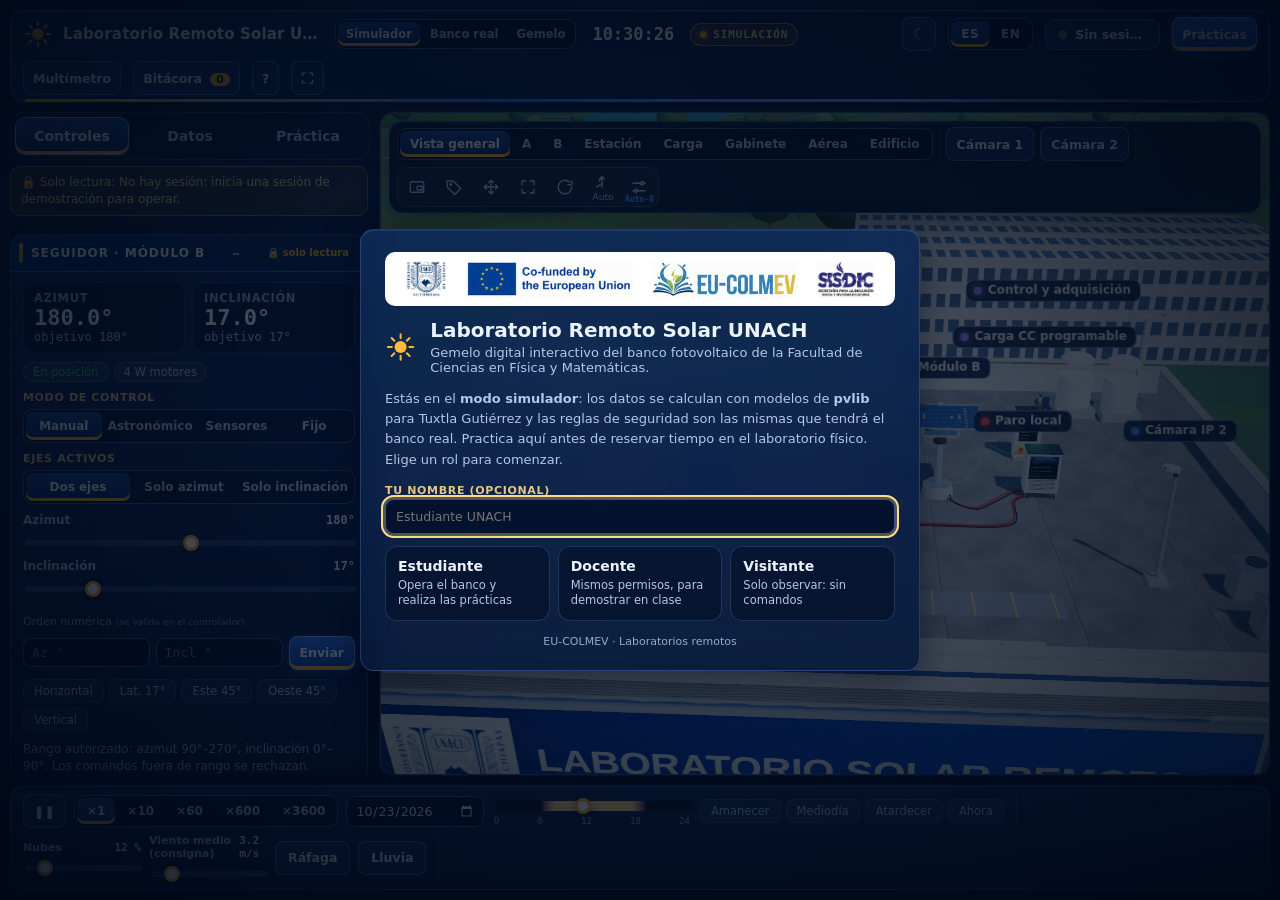
==== commit 36d7b572: "Banco real: panel 3D arrastrable como control del seguidor, sin pestaña de Vista 3D ni multímetro (p" ====
--- a/laboratorio-solar-3d/index.html
+++ b/laboratorio-solar-3d/index.html
@@ -138,7 +138,7 @@
     <div id="stage"></div>
     <div id="overlay">
       <nav id="viewbar" class="glass">
-      <div class="seg" id="realViews" role="group" aria-label="Vista principal" data-i18n-attr="aria-label:real.vista_principal" hidden><button type="button" data-rv="cam1" data-i18n="index.btnCam1.camara_1">Cámara 1</button><button type="button" data-rv="cam2" data-i18n="index.btnCam2.camara_2">Cámara 2</button><button type="button" data-rv="3d" data-i18n="real.vista_3d">Vista 3D</button></div>
+      <div class="seg" id="realViews" role="group" aria-label="Vista principal" data-i18n-attr="aria-label:real.vista_principal" hidden><button type="button" data-rv="cam1" data-i18n="index.btnCam1.camara_1">Cámara 1</button><button type="button" data-rv="cam2" data-i18n="index.btnCam2.camara_2">Cámara 2</button></div>
       <div class="seg" id="viewSeg"></div>
       <span class="sep"></span>
       <button class="btn" id="btnCam1" data-i18n="index.btnCam1.camara_1">Cámara 1</button><button class="btn" id="btnCam2" data-i18n="index.btnCam2.camara_2">Cámara 2</button><button class="btn" id="btnIpCam" hidden data-i18n="real.camaras_ip">Cámaras IP</button>
@@ -261,6 +261,12 @@
       <div id="practiceHolder"></div>
       <div id="practiceEmpty" class="panel glass emptyp"><h3>Práctica guiada</h3><div class="body"><p class="hint" data-i18n="index.practiceEmpty.no_hay_una_guia">No hay una guía abierta. Abre el listado para empezar, continuar o consultar una práctica.</p><button class="btn accent" id="btnPracticesSide" data-i18n="index.btnPracticesSide.abrir_listado_de_practicas">Abrir listado de prácticas</button></div></div>
     </section>
+  <aside id="ctlCard" class="glass" hidden aria-label="Control del seguidor" data-i18n-attr="aria-label:real.control_seguidor">
+    <h3><span data-i18n="index.pTracker.seguidor_modulo_b">Seguidor · Módulo B</span></h3>
+    <div id="poseHost" role="group" aria-label="Panel 3D del seguidor: arrastra para preparar el objetivo" data-i18n-attr="aria-label:real.pose_aria"></div>
+    <p class="hint" data-i18n="real.pose_hint">Arrastra el panel: izquierda y derecha cambian el azimut, arriba y abajo la inclinación. Nada se envía hasta pulsar «Mover».</p>
+    <div id="ctlSlot"></div>
+  </aside>
   <footer id="dock" class="glass">
       <div class="grp" id="gTime">
         <button class="btn icon" id="btnPlay" title="Pausar / reanudar" aria-label="Pausar">❚❚</button>
@@ -472,6 +478,7 @@
   <script src="js/ui/connections.js"></script>
   <script src="js/ui/onboarding.js"></script>
   <script src="js/ui/camviewer.js"></script>
+  <script src="js/ui/pose3d.js"></script>
   <script src="js/ui/app.js"></script>
 
   <script src="js/main.js"></script>
--- a/laboratorio-solar-3d/css/real.css
+++ b/laboratorio-solar-3d/css/real.css
@@ -75,3 +75,25 @@
 body.src-ws[data-layout="wide"] #pTracker .seg { display: grid; grid-auto-flow: column; grid-auto-columns: minmax(0, 1fr); }
 body.src-ws[data-layout="wide"] #pTracker .seg button { overflow: hidden; text-overflow: ellipsis; }
 body.src-ws[data-layout="wide"] #pSafety .row3 button { white-space: normal; min-height: 34px; }
+
+/* ---- tarjeta de control con panel 3D (pantalla ancha) ---- */
+body.src-ws #btnMeter { display: none; }            /* el multímetro virtual mide el modelo del simulador, no el banco físico */
+#ctlCard[hidden] { display: none; }
+#ctlCard { grid-area: ctl; display: flex; flex-direction: column; gap: 8px; padding: 10px 12px; min-height: 0; overflow-y: auto; border-radius: 14px; }
+#ctlCard h3 { margin: 0; font-size: 12px; letter-spacing: .12em; text-transform: uppercase; color: var(--tx-2); }
+#poseHost { position: relative; flex: 0 0 auto; height: clamp(150px, 26vh, 260px); border-radius: 10px; border: 1px solid var(--line-2); overflow: hidden;
+  background: radial-gradient(120% 90% at 50% 0, #14336a 0, #07142b 75%); }
+#poseHost canvas { width: 100%; height: 100%; display: block; }
+#ctlCard .hint { margin: 0; font-size: 11px; color: var(--tx-3); }
+#ctlSlot { display: flex; flex-direction: column; gap: 8px; }
+#ctlSlot .console { margin: 0; }
+body.src-ws[data-layout="wide"] #app { grid-template-columns: minmax(0, 1fr) clamp(300px, 24vw, 380px) 10px var(--wR);
+  grid-template-areas: "top top top top" "stage ctl sepR right" "left left sepR right" "dock dock dock dock"; }
+body.src-ws[data-layout="wide"] #left { grid-template-columns: repeat(3, minmax(0, 1fr)); max-height: min(250px, 32vh); }
+body.src-ws[data-layout="wide"] #pTracker .body { display: block; }
+body.src-ws[data-layout="wide"] #app { grid-template-areas: "top top top top" "stage ctl sepR right" "left ctl sepR right" "dock dock dock dock"; }
+body.src-ws[data-layout="wide"] #poseHost { height: clamp(150px, 28vh, 300px); }
+body.src-ws[data-layout="wide"] #poseHost { height: clamp(140px, 24vh, 280px); }
+body.src-ws[data-layout="wide"] #ctlSlot .stepper label { margin-bottom: 2px; }
+body.src-ws[data-layout="wide"] #ctlCard { gap: 6px; }
+body.src-ws[data-layout="wide"] #pTracker .lbl { display: block; margin: 8px 0 3px; }
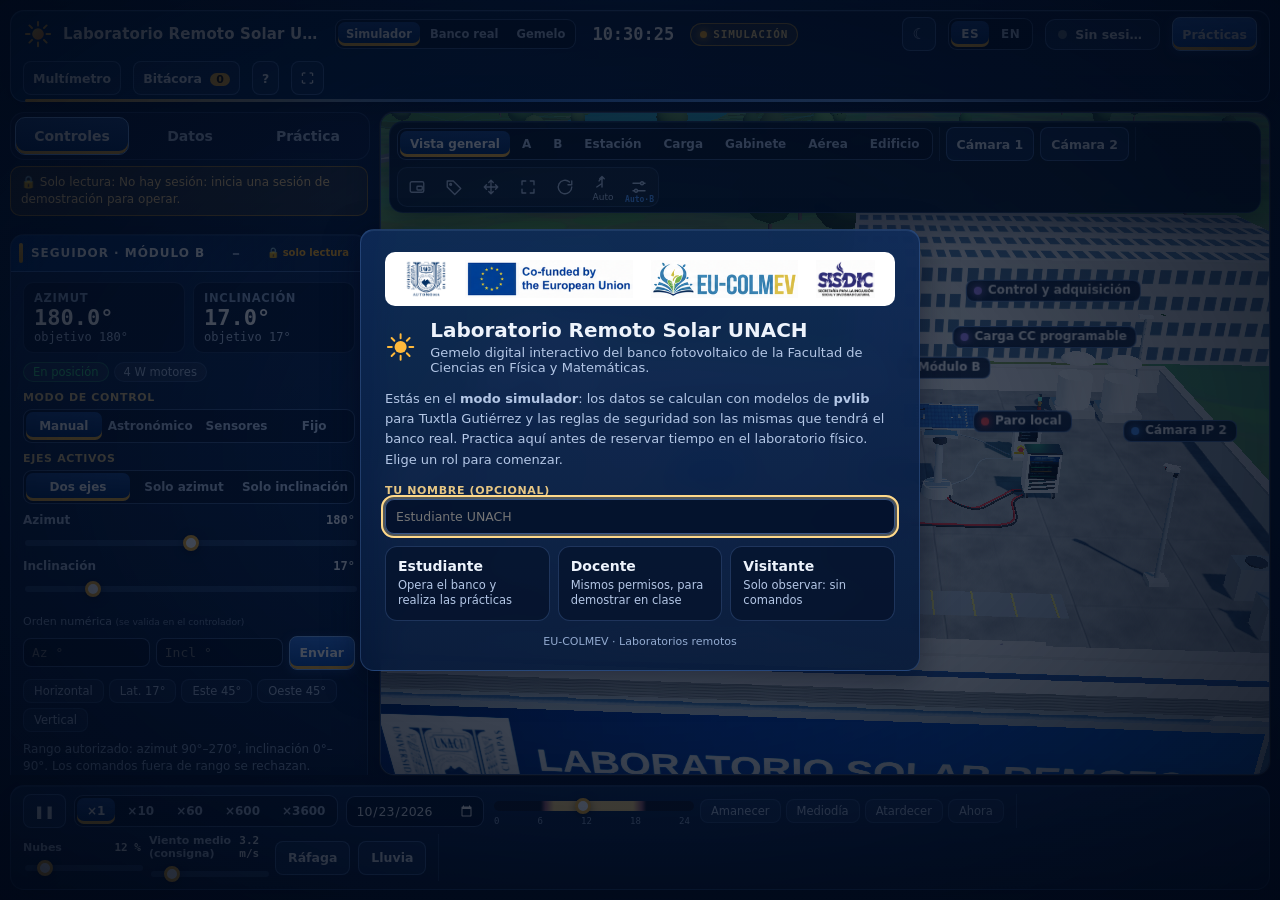
==== commit 5d5ed5c6: "Banco real: el video domina; carga, seguridad y modos en una barra que se abre sobre el video (previ" ====
--- a/laboratorio-solar-3d/index.html
+++ b/laboratorio-solar-3d/index.html
@@ -262,7 +262,7 @@
       <div id="practiceEmpty" class="panel glass emptyp"><h3>Práctica guiada</h3><div class="body"><p class="hint" data-i18n="index.practiceEmpty.no_hay_una_guia">No hay una guía abierta. Abre el listado para empezar, continuar o consultar una práctica.</p><button class="btn accent" id="btnPracticesSide" data-i18n="index.btnPracticesSide.abrir_listado_de_practicas">Abrir listado de prácticas</button></div></div>
     </section>
   <aside id="ctlCard" class="glass" hidden aria-label="Control del seguidor" data-i18n-attr="aria-label:real.control_seguidor">
-    <h3><span data-i18n="index.pTracker.seguidor_modulo_b">Seguidor · Módulo B</span></h3>
+    <h3><span data-i18n="index.pTracker.seguidor_modulo_b">Seguidor · Módulo B</span><button type="button" class="btn danger" id="btnEstopCard" data-i18n="index.btnEstop.paro_de_emergencia">Paro de emergencia</button></h3>
     <div id="poseHost" role="group" aria-label="Panel 3D del seguidor: arrastra para preparar el objetivo" data-i18n-attr="aria-label:real.pose_aria"></div>
     <p class="hint" data-i18n="real.pose_hint">Arrastra el panel: izquierda y derecha cambian el azimut, arriba y abajo la inclinación. Nada se envía hasta pulsar «Mover».</p>
     <div id="ctlSlot"></div>
--- a/laboratorio-solar-3d/css/real.css
+++ b/laboratorio-solar-3d/css/real.css
@@ -97,3 +97,32 @@
 body.src-ws[data-layout="wide"] #ctlSlot .stepper label { margin-bottom: 2px; }
 body.src-ws[data-layout="wide"] #ctlCard { gap: 6px; }
 body.src-ws[data-layout="wide"] #pTracker .lbl { display: block; margin: 8px 0 3px; }
+
+/* ---- equilibrio: el video del banco manda; lo demás se compacta ---- */
+body.src-ws #rlNote { display: none; }
+#btnEstopCard { margin-left: auto; min-height: 28px; padding: 0 10px; font-size: 11px; letter-spacing: 0; text-transform: none; }
+#ctlCard h3 { display: flex; align-items: center; }
+body.src-ws[data-layout="wide"] #app { grid-template-columns: minmax(0, 1fr) clamp(250px, 19vw, 300px) 8px clamp(250px, 21vw, 300px); }
+body.src-ws[data-layout="wide"] #poseHost { height: clamp(120px, 19vh, 200px); }
+body.src-ws[data-layout="wide"] #ctlCard .hint { display: none; }
+body.src-ws[data-layout="wide"] #ctlSlot { gap: 6px; }
+body.src-ws[data-layout="wide"] #ctlSlot .stat b { font-size: 18px; }
+body.src-ws[data-layout="wide"] #ctlSlot .stat small { font-size: 10px; }
+body.src-ws[data-layout="wide"] #ctlSlot .stepbtns output { font-size: 17px; }
+body.src-ws[data-layout="wide"] #btnMove { min-height: 40px; font-size: 14px; }
+/* barra inferior: cada panel es una pestaña y su contenido se abre como ventana encima */
+body.src-ws[data-layout="wide"] #left { position: relative; display: flex; flex-wrap: wrap; gap: 8px; overflow: visible; max-height: none; margin-top: 6px; align-items: stretch; }
+body.src-ws[data-layout="wide"] #left > .robanner, body.src-ws[data-layout="wide"] #left > p { flex: 1 1 100%; order: -1; }
+body.src-ws[data-layout="wide"] #left > .panel { flex: 0 0 auto; position: static; }
+body.src-ws[data-layout="wide"] #left > .panel > h3 { margin: 0; cursor: pointer; min-height: 38px; padding: 0 12px; }
+body.src-ws[data-layout="wide"] #left > .panel .fold { display: none; }
+body.src-ws[data-layout="wide"] #left > .panel > .body { display: none; }
+body.src-ws[data-layout="wide"] #left > .panel.pop > h3 { box-shadow: inset 0 -3px 0 var(--col-b); }
+body.src-ws[data-layout="wide"] #left > .panel.pop > .body { display: block; position: absolute; left: 0; bottom: calc(100% + 6px); width: min(440px, 100%); max-height: 55vh; overflow: auto; z-index: 9;
+  padding: 12px; background: rgba(6, 16, 32, .97); border: 1px solid var(--line-2); border-radius: 12px; box-shadow: 0 10px 30px rgba(0, 0, 0, .5); }
+body.src-ws[data-layout="wide"] #pTracker .body { display: block; }
+body.src-ws[data-layout="wide"] #left > .panel { width: auto; }
+body.src-ws[data-layout="wide"] #left > .panel > h3 { white-space: nowrap; }
+body.src-ws[data-layout="wide"] #left { flex-direction: row; z-index: 20; }
+body.src-ws[data-layout="wide"] #left > .panel.pop > .body { width: 400px; max-width: 60vw; }
+body.src-ws[data-layout="wide"] #left > #pSafety.pop > .body { left: auto; right: 0; width: 360px; }
